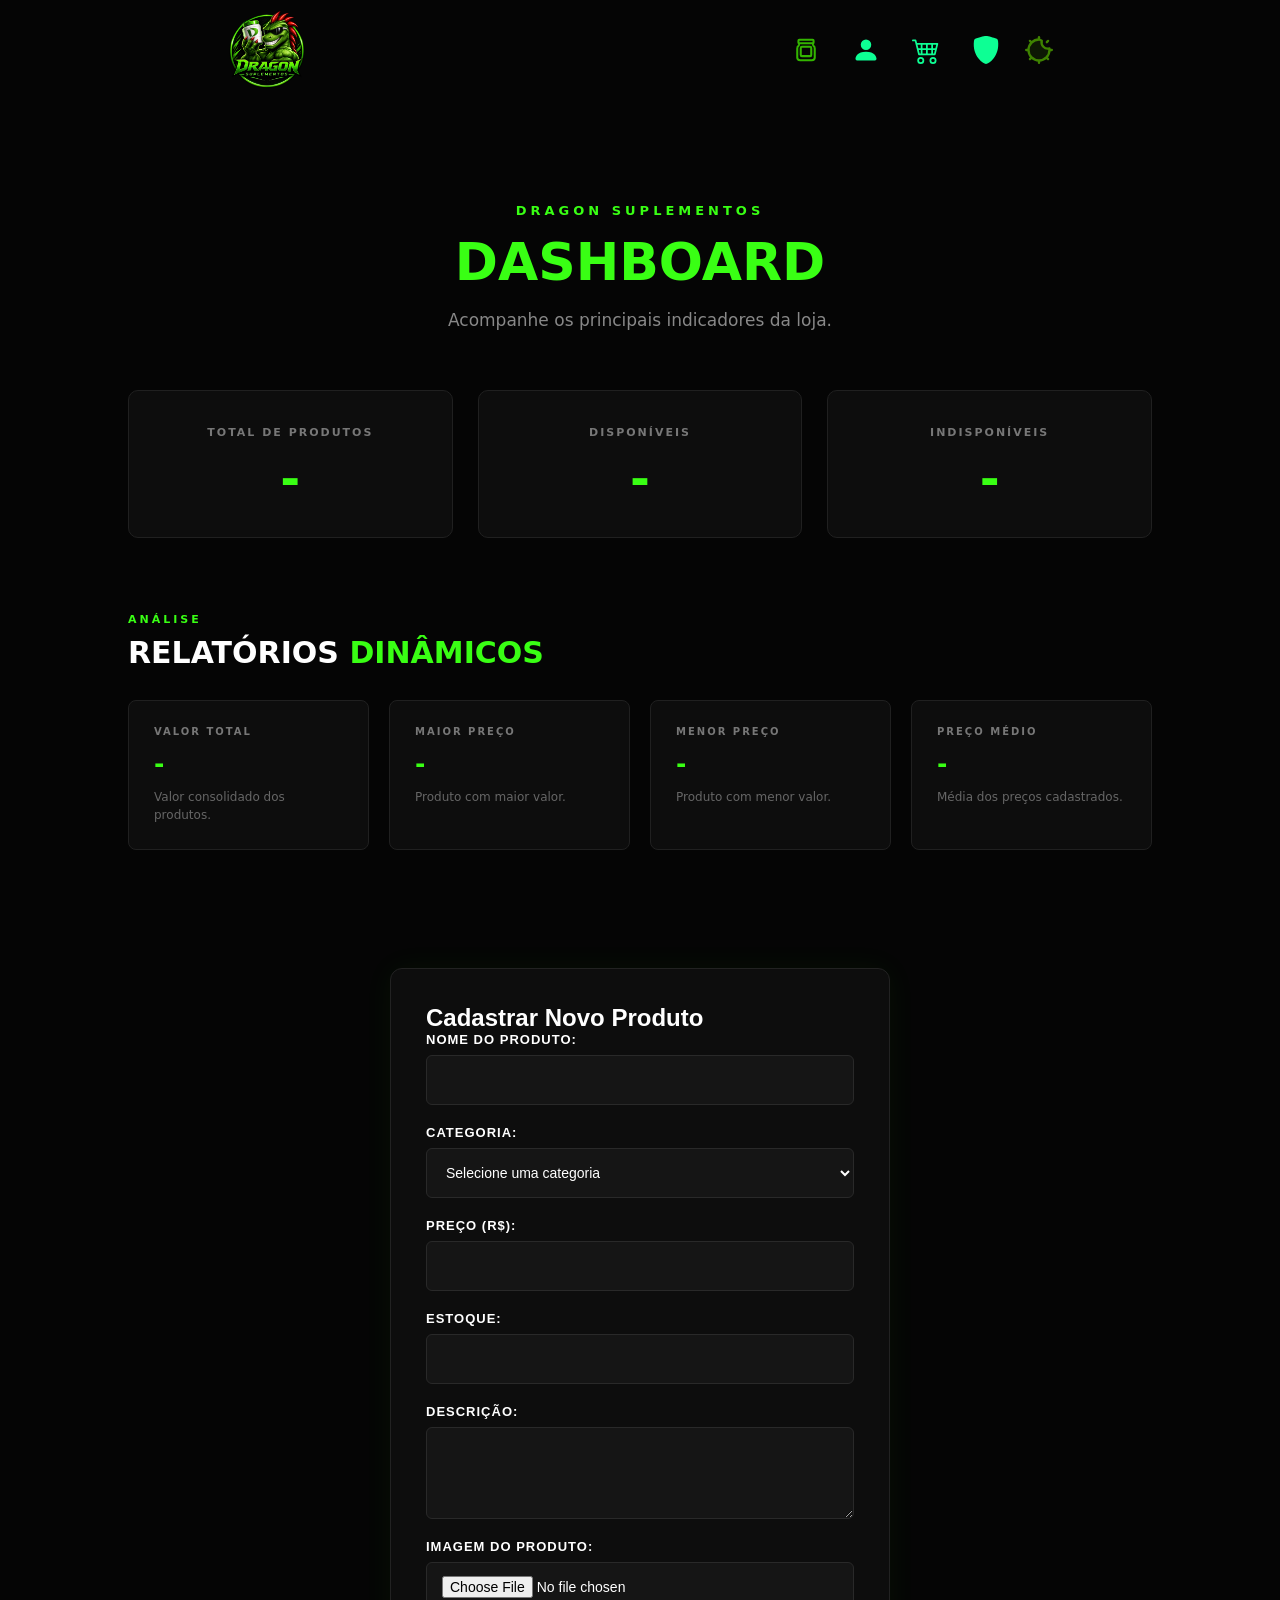
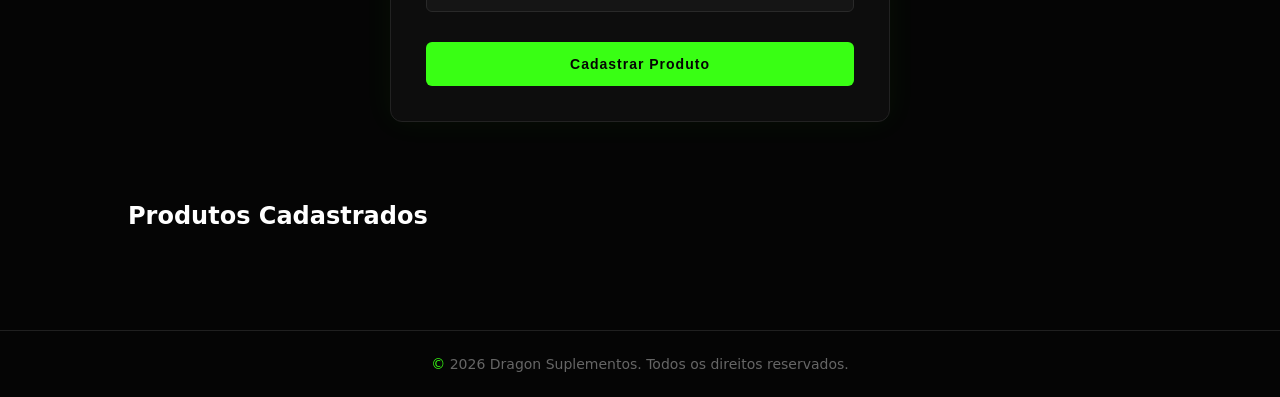
==== pages/admin.html @ 13efae07 "Update admin.html" ====
<!DOCTYPE html>
<html lang="pt-BR">

<head>
    <meta charset="UTF-8">
    <meta name="viewport" content="width=device-width, initial-scale=1.0">

    <title>Admin</title>

    <link rel="stylesheet" href="../css/style.css">
    <link rel="icon" type="image/png" href="../imgs/logo2.png">
</head>

<body>

    <!-- NAVBAR -->
    <header>
        <nav>

            <a class="logo" href="../index.html">
                <img src="../imgs/logo2.png" alt="Dragon Suplementos">
            </a>

            <div class="mobile-menu">
                <div class="line1"></div>
                <div class="line2"></div>
                <div class="line3"></div>
            </div>

            <ul class="nav-list">

                <li>
                    <a href="produtos.html" title="Produtos">
                        <img src="../imgs/product.svg" alt="Produtos">
                    </a>
                </li>

                <li>
                    <a href="login-cadastro.html" title="Cadastro">
                        <img src="../imgs/person-fill.svg" alt="Cadastro">
                    </a>
                </li>

                <li>
                    <a href="carrinho.html" title="Carrinho">
                        <img src="../imgs/cart4.svg" alt="Carrinho">
                    </a>
                </li>

                <li>
                    <a href="../pages/admin.html" title="Admin">
                        <img src="../imgs/shield-fill.svg" alt="Admin">
                    </a>
                </li>

                <!-- BOTÃO TEMA -->
                <button class="theme-button" id="themeButton" title="Alterar tema">
                    <img src="../imgs/mudar tema.svg" alt="Alterar tema">
                </button>
            </ul>

            </ul>

        </nav>
    </header>


    <!-- DASHBOARD -->
    <main class="dashboard-page">

        <div class="dashboard-header">

            <span>DRAGON SUPLEMENTOS</span>

            <h1>
                <strong>DASHBOARD</strong>
            </h1>

            <p>
                Acompanhe os principais indicadores da loja.
            </p>

        </div>


        <!-- CARDS -->
        <section class="dashboard-cards">

            <div class="dashboard-card">

                <span class="dashboard-card-title">
                    TOTAL DE PRODUTOS
                </span>

                <strong id="totalProdutos">
                    -
                </strong>

            </div>


            <div class="dashboard-card">

                <span class="dashboard-card-title">
                    DISPONÍVEIS
                </span>

                <strong id="produtosDisponiveis">
                    -
                </strong>

            </div>


            <div class="dashboard-card">

                <span class="dashboard-card-title">
                    INDISPONÍVEIS
                </span>

                <strong id="produtosIndisponiveis">
                    -
                </strong>

            </div>

        </section>


        <!-- RELATÓRIOS -->
        <section class="reports">

            <div class="reports-header">

                <span>ANÁLISE</span>

                <h2>
                    RELATÓRIOS <strong>DINÂMICOS</strong>
                </h2>

            </div>


            <div class="reports-grid">

                <div class="report-card">

                    <span>
                        VALOR TOTAL
                    </span>

                    <strong id="valorTotal">
                        -
                    </strong>

                    <p>
                        Valor consolidado dos produtos.
                    </p>

                </div>


                <div class="report-card">

                    <span>
                        MAIOR PREÇO
                    </span>

                    <strong id="maiorPreco">
                        -
                    </strong>

                    <p>
                        Produto com maior valor.
                    </p>

                </div>


                <div class="report-card">

                    <span>
                        MENOR PREÇO
                    </span>

                    <strong id="menorPreco">
                        -
                    </strong>

                    <p>
                        Produto com menor valor.
                    </p>

                </div>


                <div class="report-card">

                    <span>
                        PREÇO MÉDIO
                    </span>

                    <strong id="precoMedio">
                        -
                    </strong>

                    <p>
                        Média dos preços cadastrados.
                    </p>

                </div>

            </div>

        </section>

        <!-- CADASTRO DE PRODUTOS -->

        <br>
        <br>

        <div class="cadastrop">

            <h2>Cadastrar Novo Produto</h2>

            <form id="produtoForm">

                <!-- NOME -->
                <div class="form-group">
                    <label for="nome">Nome do Produto:</label>
                    <input type="text" id="nome" required>
                </div>

                <!-- CATEGORIA -->
                <div class="form-group">
                    <label for="categoria">Categoria:</label>

                    <select id="categoria" required>
                        <option value="">Selecione uma categoria</option>
                        <option value="suplementos">Suplementos</option>
                        <option value="roupas">Roupas</option>
                        <option value="acessorios">Acessórios</option>
                        <option value="equipamentos">Equipamentos</option>
                    </select>
                </div>

                <!-- PREÇO -->
                <div class="form-group">
                    <label for="preco">Preço (R$):</label>

                    <input type="number" id="preco" step="0.01" min="0.01" required>
                </div>

                <!-- ESTOQUE -->
                <div class="form-group">
                    <label for="estoque">Estoque:</label>

                    <input type="number" id="estoque" min="0" step="1" required>
                </div>

                <!-- DESCRIÇÃO -->
                <div class="form-group">
                    <label for="descricao">Descrição:</label>

                    <textarea id="descricao" rows="4" required></textarea>
                </div>

                <!-- IMAGEM -->
                <div class="form-group">
                    <label for="imagem">Imagem do Produto:</label>

                    <input type="file" id="imagem" accept="image/*" required>
                </div>

                <button type="submit">
                    Cadastrar Produto
                </button>

            </form>

        </div>


        <!-- =====================================
     LISTA DOS PRODUTOS
===================================== -->

        <div class="lista-produtos">

            <h2>Produtos Cadastrados</h2>

            <div id="produtosContainer" class="produtos-container">
                <!-- Os produtos aparecerão aqui automaticamente -->
            </div>

        </div>


        <!-- JAVASCRIPT -->
        <script src="js/cadastro-produto.js"></script>
    </main>

    <script>
        document.getElementById('produtoForm').addEventListener('submit', async (e) => {
            e.preventDefault();

            const formData = new FormData();

            formData.append('nome', document.getElementById('nome').value);
            formData.append('preco', document.getElementById('preco').value);
            formData.append('descricao', document.getElementById('descricao').value);

            const imagem = document.getElementById('imagem').files[0];

            if (imagem) {
                formData.append('imagem', imagem);
            }

            try {
                const response = await fetch('http://127.0.0.1:8000/produtos', {
                    method: 'POST',
                    body: formData
                });

                const resultado = await response.json();

                if (response.ok) {
                    alert(`${resultado.message} Novo arquivo: ${resultado.slug}.json gerado.`);
                    document.getElementById('produtoForm').reset();
                } else {
                    alert('Erro no servidor: ' + (resultado.detail || 'Erro desconhecido.'));
                }

            } catch (error) {
                console.error('Erro na requisição:', error);
                alert('Não foi possível conectar ao servidor Python.');
            }
        });


        const themeButton = document.getElementById("themeButton");

        if (themeButton) {
            themeButton.addEventListener("click", () => {
                document.body.classList.toggle("light-theme");
            });
        }


    </script>


    <footer>
        <div class="footer">

            <p>
                © 2026 Dragon Suplementos. Todos os direitos reservados.
            </p>

        </div>

    </footer>


    <script src="../js/cadastro-produtos.js"></script>

</body>

</html>
---- css/style.css ----
/* =========================
   CONFIGURAÇÕES GERAIS
========================= */

* {
  margin: 0;
  padding: 0;
  box-sizing: border-box;
}

html {
  scroll-behavior: smooth;
}

body {
  background: #050505;
  color: #fff;
  font-family: system-ui, -apple-system, Helvetica, Arial, sans-serif;
}

a {
  color: #39FF14;
  text-decoration: none;
  transition: 0.3s;
}

a:hover {
  opacity: 0.7;
}


/* =========================
   NAVBAR
========================= */

nav {
  display: flex;
  justify-content: space-around;
  align-items: center;

  background: #050505;

  height: 100px;
}


/* =========================
   LOGO DA NAVBAR
========================= */

.logo {
  display: flex;
  align-items: center;
  gap: 10px;

  color: #39FF14;

  font-size: 24px;
  font-weight: bold;

  text-transform: uppercase;
  letter-spacing: 3px;
}

.logo img {
  width: 80px;
  height: 80px;

  object-fit: contain;

  display: block;
}


/* =========================
   LINKS DO MENU
========================= */

.nav-list {
  list-style: none;

  display: flex;
}

.nav-list li {
  letter-spacing: 3px;

  margin-left: 32px;
}


/* =========================
   MENU MOBILE
========================= */

.mobile-menu {
  display: none;

  cursor: pointer;
}

.mobile-menu div {
  width: 32px;
  height: 2px;

  background: #39FF14;

  margin: 8px;

  transition: 0.3s;
}


/* =========================
   HERO
========================= */

.hero {
  min-height: calc(100vh - 100px);

  display: flex;

  align-items: center;
  justify-content: space-between;

  padding: 70px 10%;

  background:
    radial-gradient(circle at 75% 50%,
      rgba(57, 255, 20, 0.12),
      transparent 35%),
    #050505;
}


/* =========================
   TEXTO HERO
========================= */

.hero-content {
  max-width: 650px;
}

.hero-subtitle {
  color: #39FF14;

  font-size: 14px;
  font-weight: bold;

  letter-spacing: 4px;
}

.hero h1 {
  color: #fff;

  font-size: clamp(50px, 7vw, 90px);

  line-height: 0.95;

  margin: 20px 0;
}

.hero h1 span {
  display: block;

  color: #39FF14;
}

.hero p {
  max-width: 580px;

  color: #aaa;

  font-size: 18px;

  line-height: 1.7;

  margin-bottom: 35px;
}


/* =========================
   BOTÕES
========================= */

.hero-buttons {
  display: flex;

  gap: 15px;
}

.btn-main {
  display: inline-block;

  padding: 15px 30px;

  background: #39FF14;
  color: #050505;

  font-weight: 800;

  letter-spacing: 1px;

  border-radius: 5px;

  transition: 0.3s;
}

.btn-main:hover {
  opacity: 1;

  transform: translateY(-3px);

  box-shadow:
    0 0 25px rgba(57, 255, 20, 0.35);
}

.btn-outline {
  display: inline-block;

  padding: 15px 30px;

  border: 1px solid #39FF14;

  color: #39FF14;

  font-weight: 800;

  letter-spacing: 1px;

  border-radius: 5px;

  transition: 0.3s;
}

.btn-outline:hover {
  opacity: 1;

  background: #39FF14;

  color: #050505;
}


/* =========================
   LOGO GRANDE
========================= */

.hero-logo {
  width: 40%;

  display: flex;

  justify-content: center;
  align-items: center;
}

.dragon-glow {
  width: 400px;
  height: 400px;

  display: flex;

  align-items: center;
  justify-content: center;

  border-radius: 50%;

  background:
    radial-gradient(circle,
      rgba(57, 255, 20, 0.15),
      transparent 65%);

  box-shadow:
    0 0 100px rgba(57, 255, 20, 0.12);
}

.dragon-glow img {
  width: 320px;
  height: 320px;

  object-fit: contain;

  filter:
    drop-shadow(0 0 25px rgba(57, 255, 20, 0.5));

  animation: dragonFloat 4s ease-in-out infinite;
}


/* =========================
   ANIMAÇÃO
========================= */

@keyframes dragonFloat {

  0%,
  100% {
    transform: translateY(0);
  }

  50% {
    transform: translateY(-15px);
  }

}


/* =========================
   BENEFÍCIOS
========================= */

.benefits {
  padding: 110px 10%;

  background: #090909;
}

.section-header {
  text-align: center;

  max-width: 700px;

  margin: 0 auto 60px;
}

.section-header span {
  color: #39FF14;

  font-size: 13px;

  font-weight: bold;

  letter-spacing: 3px;
}

.section-header h2 {
  color: #fff;

  font-size: 42px;

  margin: 15px 0;
}

.section-header h2 strong {
  color: #39FF14;
}

.section-header p {
  color: #888;

  line-height: 1.7;
}


/* =========================
   CARDS
========================= */

.benefits-grid {
  display: grid;

  grid-template-columns: repeat(4, 1fr);

  gap: 20px;
}

.benefit-card {
  padding: 35px 25px;

  background: #0f0f0f;

  border: 1px solid #202020;

  border-radius: 8px;

  transition: 0.3s;
}

.benefit-card:hover {
  transform: translateY(-8px);

  border-color: #39FF14;

  box-shadow:
    0 10px 35px rgba(57, 255, 20, 0.08);
}

.benefit-icon {
  font-size: 35px;

  margin-bottom: 20px;
}

.benefit-card h3 {
  color: #fff;

  font-size: 20px;

  margin-bottom: 12px;
}

.benefit-card p {
  color: #888;

  line-height: 1.6;
}


/* =========================
   SOBRE NÓS
========================= */

.about {
  display: flex;

  align-items: center;

  gap: 80px;

  padding: 120px 10%;

  background: #050505;
}


/* =========================
   IMAGEM SOBRE
========================= */

.about-image {
  width: 45%;

  min-height: 450px;

  display: flex;

  align-items: center;
  justify-content: center;

  border: 1px solid #202020;

  border-radius: 10px;

  background:
    radial-gradient(circle,
      rgba(57, 255, 20, 0.1),
      transparent 65%);
}

.about-image img {
  width: 280px;

  filter:
    drop-shadow(0 0 30px rgba(57, 255, 20, 0.35));
}


/* =========================
   TEXTO SOBRE
========================= */

.about-content {
  flex: 1;
}

.about-content>span {
  color: #39FF14;

  font-size: 13px;

  font-weight: bold;

  letter-spacing: 3px;
}

.about-content h2 {
  color: #fff;

  font-size: 42px;

  line-height: 1.2;

  margin: 15px 0 25px;
}

.about-content h2 strong {
  color: #39FF14;
}

.about-content p {
  color: #999;

  line-height: 1.8;

  margin-bottom: 15px;
}

.about-button {
  display: inline-block;

  margin-top: 15px;

  padding: 14px 25px;

  background: #39FF14;

  color: #050505;

  font-weight: bold;

  border-radius: 5px;
}

.about-button:hover {
  opacity: 1;

  transform: translateY(-3px);
}


/* =========================
   CTA FINAL
========================= */

.cta {
  padding: 120px 10%;

  text-align: center;

  background:
    radial-gradient(circle at center,
      rgba(57, 255, 20, 0.1),
      transparent 60%),
    #090909;
}

.cta-content {
  max-width: 700px;

  margin: auto;
}

.cta span {
  color: #39FF14;

  font-size: 13px;

  font-weight: bold;

  letter-spacing: 4px;
}

.cta h2 {
  color: #fff;

  font-size: 60px;

  line-height: 1.1;

  margin: 20px 0;
}

.cta h2 strong {
  color: #39FF14;
}

.cta p {
  color: #999;

  font-size: 18px;

  margin-bottom: 35px;
}


/* =========================
   RESPONSIVO
========================= */

@media (max-width: 999px) {

  body {
    overflow-x: hidden;
  }


  /* HERO */

  .hero {
    flex-direction: column;

    text-align: center;

    padding: 70px 7%;
  }

  .hero-content {
    max-width: 700px;
  }

  .hero p {
    margin: 0 auto 35px;
  }

  .hero-buttons {
    justify-content: center;

    flex-wrap: wrap;
  }

  .hero-logo {
    width: 100%;

    margin-top: 60px;
  }

  .dragon-glow {
    width: 300px;
    height: 300px;
  }

  .dragon-glow img {
    width: 230px;
    height: 230px;
  }


  /* BENEFÍCIOS */

  .benefits {
    padding: 80px 7%;
  }

  .benefits-grid {
    grid-template-columns: repeat(2, 1fr);
  }


  /* SOBRE */

  .about {
    flex-direction: column;

    padding: 80px 7%;

    gap: 50px;
  }

  .about-image {
    width: 100%;
  }

  .about-content {
    text-align: center;
  }

}


/* =========================
   CELULAR
========================= */

@media (max-width: 600px) {

  /* NAVBAR */

  nav {
    padding: 0 20px;

    justify-content: space-between;
  }

  .logo {
    font-size: 16px;

    letter-spacing: 2px;
  }

  .logo img {
    width: 60px;
    height: 60px;
  }


  /* HERO */

  .hero h1 {
    font-size: 48px;
  }

  .hero p {
    font-size: 16px;
  }

  .hero-buttons {
    flex-direction: column;
  }

  .btn-main,
  .btn-outline {
    width: 100%;
  }


  /* BENEFÍCIOS */

  .benefits-grid {
    grid-template-columns: 1fr;
  }

  .section-header h2 {
    font-size: 32px;
  }


  /* SOBRE */

  .about-content h2 {
    font-size: 32px;
  }

  .about-image {
    min-height: 300px;
  }

  .about-image img {
    width: 200px;
  }


  /* CTA */

  .cta h2 {
    font-size: 42px;
  }

}

/* =========================
   ÍCONES DA NAVBAR
========================= */

.nav-list a {
  display: flex;
  align-items: center;
  justify-content: center;
}

.nav-list img {
  width: 28px;
  height: 28px;

  /* Verde neon #39FF14 */
  filter:
    invert(78%) sepia(100%) saturate(2500%) hue-rotate(70deg) brightness(110%) contrast(110%);

  transition: 0.3s;
}

.nav-list a:hover img {
  transform: scale(1.15);

  filter:
    invert(78%) sepia(100%) saturate(2500%) hue-rotate(70deg) brightness(110%) contrast(110%) drop-shadow(0 0 6px #39FF14);
}

/* =========================
   FOOTER
========================= */

.footer {
  padding: 25px 10%;

  background: #050505;

  border-top: 1px solid #202020;

  text-align: center;
}

.footer p {
  color: #666;

  font-size: 14px;

  margin: 0;
}

.footer p::first-letter {
  color: #39FF14;
}

/* =========================
   BOTÃO DE MUDAR O TEMA
========================= */
.theme-button {
  background: none;
  border: none;
  cursor: pointer;

  display: flex;
  align-items: center;
  justify-content: center;

  margin-left: 25px;
}

.theme-button img {
  width: 28px;
  height: 28px;

  transition: 0.3s;
}

.theme-button:hover img {
  transform: scale(1.15);
}

/* =========================
   TEMA CLARO
========================= */

body.light-theme {
  background: #f5f5f5;
  color: #111;
}

body.light-theme nav {
  background: #ffffff;
}

body.light-theme .hero {
  background:
    radial-gradient(circle at 75% 50%,
      rgba(57, 255, 20, 0.15),
      transparent 35%),
    #f5f5f5;
}

body.light-theme .hero h1,
body.light-theme .section-header h2,
body.light-theme .about-content h2,
body.light-theme .benefit-card h3 {
  color: #111;
}

body.light-theme .hero p,
body.light-theme .benefit-card p,
body.light-theme .about-content p,
body.light-theme .section-header p,
body.light-theme .cta p {
  color: #555;
}

body.light-theme .benefits {
  background: #eeeeee;
}

body.light-theme .benefit-card {
  background: #ffffff;
  border-color: #ddd;
}

body.light-theme .about {
  background: #f5f5f5;
}

body.light-theme .about-image {
  border-color: #ddd;
  background:
    radial-gradient(circle,
      rgba(57, 255, 20, 0.12),
      transparent 65%);
}

body.light-theme .cta {
  background:
    radial-gradient(circle at center,
      rgba(57, 255, 20, 0.12),
      transparent 60%),
    #eeeeee;
}

body.light-theme .footer {
  background: #ffffff;
  border-top-color: #ddd;
}

body.light-theme .footer p {
  color: #666;
}

/* =========================
   PÁGINA DE PRODUTOS
========================= */

.products {
  padding: 100px 10%;
  background: #050505;
  min-height: calc(100vh - 100px);
}


/* =========================
   CABEÇALHO DOS PRODUTOS
========================= */

.products-header {
  max-width: 700px;
  margin: 0 auto 50px;
  text-align: center;
}

.products-header>span {
  color: #39FF14;
  font-size: 13px;
  font-weight: bold;
  letter-spacing: 4px;
}

.products-header h1 {
  color: #fff;
  font-size: 52px;
  line-height: 1.1;
  margin: 15px 0;
}

.products-header h1 strong {
  color: #39FF14;
}

.products-header p {
  color: #888;
  font-size: 17px;
  line-height: 1.7;
}


/* =========================
   FILTROS
========================= */

.products-filters {
  display: flex;
  justify-content: center;
  align-items: center;
  flex-wrap: wrap;
  gap: 12px;

  margin-bottom: 50px;
}

.filter-button {
  padding: 11px 20px;

  background: transparent;
  color: #888;

  border: 1px solid #292929;
  border-radius: 5px;

  font-size: 12px;
  font-weight: bold;
  letter-spacing: 1px;

  cursor: pointer;

  transition: 0.3s;
}

.filter-button:hover,
.filter-button.active {
  background: #39FF14;
  color: #050505;
  border-color: #39FF14;
}


/* =========================
   GRID DE PRODUTOS
========================= */

.products-grid {
  display: grid;

  grid-template-columns: repeat(3, 1fr);

  gap: 25px;

  max-width: 1200px;
  margin: 0 auto;
}


/* =========================
   CARD
========================= */

.product-card {
  overflow: hidden;

  background: #0d0d0d;

  border: 1px solid #202020;
  border-radius: 10px;

  transition: 0.3s;
}

.product-card:hover {
  transform: translateY(-8px);

  border-color: #39FF14;

  box-shadow:
    0 15px 40px rgba(57, 255, 20, 0.10);
}


/* =========================
   IMAGEM DO PRODUTO
========================= */

.product-image {
  position: relative;

  height: 280px;

  display: flex;
  align-items: center;
  justify-content: center;

  background:
    radial-gradient(circle,
      rgba(57, 255, 20, 0.10),
      transparent 65%);

  border-bottom: 1px solid #202020;
}

.product-image img {
  width: 180px;
  height: 180px;

  object-fit: contain;

  transition: 0.3s;

  filter:
    drop-shadow(0 0 18px rgba(57, 255, 20, 0.25));
}

.product-card:hover .product-image img {
  transform: scale(1.08);
}


/* =========================
   ETIQUETA
========================= */

.product-tag {
  position: absolute;

  top: 15px;
  left: 15px;

  padding: 6px 10px;

  background: #39FF14;
  color: #050505;

  font-size: 10px;
  font-weight: 900;

  letter-spacing: 1px;

  border-radius: 3px;
}


/* =========================
   INFORMAÇÕES
========================= */

.product-info {
  padding: 25px;
}

.product-category {
  color: #39FF14;

  font-size: 10px;
  font-weight: bold;

  letter-spacing: 2px;
}

.product-info h2 {
  color: #fff;

  font-size: 21px;

  margin: 10px 0;
}

.product-info p {
  min-height: 50px;

  color: #888;

  font-size: 14px;

  line-height: 1.6;

  margin-bottom: 25px;
}


/* =========================
   PARTE INFERIOR DO CARD
========================= */

.product-bottom {
  display: flex;

  align-items: flex-end;
  justify-content: space-between;

  gap: 15px;
}

.product-price {
  display: flex;
  flex-direction: column;
}

.product-price small {
  color: #666;

  font-size: 9px;
  font-weight: bold;

  letter-spacing: 1px;

  margin-bottom: 3px;
}

.product-price strong {
  color: #39FF14;

  font-size: 24px;
}


/* =========================
   BOTÃO CARRINHO
========================= */

.add-cart {
  width: 45px;
  height: 45px;

  display: flex;
  align-items: center;
  justify-content: center;

  flex-shrink: 0;

  background: #39FF14;
  color: #050505;

  border: none;
  border-radius: 5px;

  font-size: 28px;
  font-weight: 500;

  cursor: pointer;

  transition: 0.3s;
}

.add-cart:hover {
  transform: scale(1.1);

  box-shadow:
    0 0 20px rgba(57, 255, 20, 0.35);
}


/* =========================
   TEMA CLARO
========================= */

body.light-theme .products {
  background: #f5f5f5;
}

body.light-theme .products-header h1 {
  color: #111;
}

body.light-theme .products-header p {
  color: #666;
}

body.light-theme .filter-button {
  color: #555;
  border-color: #ccc;
}

body.light-theme .filter-button:hover,
body.light-theme .filter-button.active {
  color: #050505;
  border-color: #39FF14;
}

body.light-theme .product-card {
  background: #fff;
  border-color: #ddd;
}

body.light-theme .product-card:hover {
  border-color: #39FF14;
}

body.light-theme .product-image {
  border-bottom-color: #ddd;
}

body.light-theme .product-info h2 {
  color: #111;
}

body.light-theme .product-info p {
  color: #666;
}

body.light-theme .product-price small {
  color: #777;
}


/* =========================
   TABLET
========================= */

@media (max-width: 999px) {

  .products {
    padding: 80px 7%;
  }

  .products-grid {
    grid-template-columns: repeat(2, 1fr);
  }

}


/* =========================
   CELULAR
========================= */

@media (max-width: 600px) {

  .products {
    padding: 70px 6%;
  }

  .products-header h1 {
    font-size: 38px;
  }

  .products-header p {
    font-size: 15px;
  }

  .products-filters {
    gap: 8px;
  }

  .filter-button {
    padding: 9px 13px;
    font-size: 10px;
  }

  .products-grid {
    grid-template-columns: 1fr;
  }

  .product-image {
    height: 250px;
  }

  .product-image img {
    width: 160px;
    height: 160px;
  }

}

/* ========================================
   PÁGINA DE CADASTRO
======================================== */

.register-page {
  min-height: calc(100vh - 100px);
  padding: 100px 10%;
  background: #050505;
}


/* CABEÇALHO */

.register-header {
  max-width: 700px;
  margin: 0 auto 50px;
  text-align: center;
}

.register-header>span {
  color: #39FF14;

  font-size: 13px;
  font-weight: bold;

  letter-spacing: 4px;
}

.register-header h1 {
  color: #fff;

  font-size: 52px;
  line-height: 1.1;

  margin: 15px 0;
}

.register-header h1 strong {
  color: #39FF14;
}

.register-header p {
  color: #888;

  font-size: 17px;
  line-height: 1.7;
}


/* CONTAINER */

.register-container {
  max-width: 700px;
  margin: 0 auto;
}


/* CAIXA DO FORMULÁRIO */

.register-form-box {
  padding: 40px;

  background: #0d0d0d;

  border: 1px solid #202020;
  border-radius: 10px;
}


/* TÍTULO DO FORMULÁRIO */

.form-title {
  margin-bottom: 35px;

  padding-bottom: 25px;

  border-bottom: 1px solid #202020;
}

.form-title h2 {
  color: #fff;

  font-size: 20px;
  letter-spacing: 1px;

  margin-bottom: 8px;
}

.form-title p {
  color: #777;

  font-size: 13px;
}


/* GRUPO */

.form-group {
  margin-bottom: 22px;
}


/* LABEL */

.form-group label {
  display: block;

  margin-bottom: 8px;

  color: #fff;

  font-size: 12px;
  font-weight: bold;

  letter-spacing: 1px;
}


/* INPUT E SELECT */

.form-group input,
.form-group select {
  width: 100%;
  height: 50px;

  padding: 0 15px;

  background: #080808;

  border: 1px solid #292929;
  border-radius: 5px;

  color: #fff;

  font-size: 14px;

  outline: none;

  transition: 0.3s;
}

.form-group input::placeholder {
  color: #555;
}

.form-group input:focus,
.form-group select:focus {
  border-color: #39FF14;

  box-shadow:
    0 0 0 2px rgba(57, 255, 20, 0.08);
}


/* SELECT */

.form-group select {
  cursor: pointer;
}

.form-group select option {
  background: #0d0d0d;
  color: #fff;
}


/* ERRO */

.form-error {
  display: block;

  min-height: 16px;

  margin-top: 6px;

  color: #ff4444;

  font-size: 11px;
}


/* INPUT COM ERRO */

.form-group input.input-error,
.form-group select.input-error {
  border-color: #ff4444;
}


/* MENSAGEM GERAL */

.form-message {
  display: none;

  margin-bottom: 20px;
  padding: 13px 15px;

  border-radius: 5px;

  font-size: 12px;
  line-height: 1.5;
}

.form-message.success {
  display: block;

  background: rgba(57, 255, 20, 0.08);

  border: 1px solid rgba(57, 255, 20, 0.25);

  color: #39FF14;
}

.form-message.error {
  display: block;

  background: rgba(255, 68, 68, 0.08);

  border: 1px solid rgba(255, 68, 68, 0.25);

  color: #ff5555;
}


/* BOTÃO */

.register-button {
  width: 100%;
  height: 52px;

  margin-top: 5px;

  border: none;
  border-radius: 5px;

  background: #39FF14;
  color: #050505;

  font-size: 12px;
  font-weight: 900;

  letter-spacing: 1px;

  cursor: pointer;

  transition: 0.3s;
}

.register-button:hover {
  transform: translateY(-2px);

  box-shadow:
    0 8px 25px rgba(57, 255, 20, 0.25);
}


/* ========================================
   TEMA CLARO
======================================== */

body.light-theme .register-page {
  background: #f5f5f5;
}

body.light-theme .register-header h1 {
  color: #111;
}

body.light-theme .register-header p {
  color: #666;
}

body.light-theme .register-form-box {
  background: #fff;
  border-color: #ddd;
}

body.light-theme .form-title {
  border-color: #ddd;
}

body.light-theme .form-title h2 {
  color: #111;
}

body.light-theme .form-title p {
  color: #777;
}

body.light-theme .form-group label {
  color: #111;
}

body.light-theme .form-group input,
body.light-theme .form-group select {
  background: #f7f7f7;
  border-color: #ddd;
  color: #111;
}

body.light-theme .form-group input::placeholder {
  color: #999;
}

body.light-theme .form-group select option {
  background: #fff;
  color: #111;
}


/* ========================================
   RESPONSIVO
======================================== */

@media (max-width: 700px) {

  .register-page {
    padding: 70px 6%;
  }

  .register-header h1 {
    font-size: 38px;
  }

  .register-header p {
    font-size: 15px;
  }

  .register-form-box {
    padding: 25px;
  }

}


@media (max-width: 500px) {

  .register-form-box {
    padding: 20px;
  }

  .form-group input,
  .form-group select {
    height: 48px;
  }

}


/* ========================================
   ADMIN
======================================== */

.dashboard-page {
  min-height: calc(100vh - 100px);
  padding: 100px 10%;
  background: #050505;
}


/* CABEÇALHO */

.dashboard-header {
  max-width: 700px;
  margin: 0 auto 55px;
  text-align: center;
}

.dashboard-header>span {
  color: #39FF14;

  font-size: 13px;
  font-weight: bold;

  letter-spacing: 4px;
}

.dashboard-header h1 {
  color: #fff;

  font-size: 52px;
  line-height: 1.1;

  margin: 15px 0;
}

.dashboard-header h1 strong {
  color: #39FF14;
}

.dashboard-header p {
  color: #888;

  font-size: 17px;
  line-height: 1.7;
}


/* ========================================
   CARDS
======================================== */

.dashboard-cards {
  max-width: 1200px;
  margin: 0 auto 70px;

  display: grid;
  grid-template-columns: repeat(3, 1fr);

  gap: 25px;
}


.dashboard-card {
  padding: 35px 30px;

  background: #0d0d0d;

  border: 1px solid #202020;
  border-radius: 10px;

  text-align: center;

  transition: 0.3s;
}


.dashboard-card:hover {
  transform: translateY(-5px);

  border-color: #39FF14;

  box-shadow:
    0 10px 30px rgba(57, 255, 20, 0.08);
}


.dashboard-card-title {
  display: block;

  margin-bottom: 15px;

  color: #777;

  font-size: 11px;
  font-weight: bold;

  letter-spacing: 2px;
}


.dashboard-card strong {
  display: block;

  color: #39FF14;

  font-size: 48px;
  line-height: 1;
}


/* ========================================
   RELATÓRIOS
======================================== */

.reports {
  max-width: 1200px;
  margin: 0 auto;
}


.reports-header {
  margin-bottom: 30px;
}


.reports-header>span {
  color: #39FF14;

  font-size: 11px;
  font-weight: bold;

  letter-spacing: 3px;
}


.reports-header h2 {
  color: #fff;

  font-size: 30px;

  margin-top: 8px;
}


.reports-header h2 strong {
  color: #39FF14;
}


/* GRID */

.reports-grid {
  display: grid;

  grid-template-columns: repeat(4, 1fr);

  gap: 20px;
}


/* CARD */

.report-card {
  padding: 25px;

  background: #0d0d0d;

  border: 1px solid #202020;
  border-radius: 8px;

  transition: 0.3s;
}


.report-card:hover {
  border-color: #39FF14;
}


.report-card>span {
  display: block;

  color: #777;

  font-size: 10px;
  font-weight: bold;

  letter-spacing: 2px;

  margin-bottom: 12px;
}


.report-card strong {
  display: block;

  color: #39FF14;

  font-size: 25px;

  margin-bottom: 10px;
}


.report-card p {
  color: #666;

  font-size: 12px;

  line-height: 1.5;
}


/* ========================================
   TEMA CLARO
======================================== */

body.light-theme .dashboard-page {
  background: #f5f5f5;
}


body.light-theme .dashboard-header h1 {
  color: #111;
}


body.light-theme .dashboard-header p {
  color: #666;
}


body.light-theme .dashboard-card,
body.light-theme .report-card {
  background: #fff;
  border-color: #ddd;
}


body.light-theme .dashboard-card-title,
body.light-theme .report-card>span {
  color: #777;
}


body.light-theme .reports-header h2 {
  color: #111;
}


body.light-theme .report-card p {
  color: #777;
}


/* ========================================
   RESPONSIVO
======================================== */

@media (max-width: 999px) {

  .dashboard-page {
    padding: 80px 7%;
  }

  .dashboard-cards {
    grid-template-columns: repeat(3, 1fr);
  }

  .reports-grid {
    grid-template-columns: repeat(2, 1fr);
  }

}


@media (max-width: 700px) {

  .dashboard-page {
    padding: 70px 6%;
  }

  .dashboard-header h1 {
    font-size: 38px;
  }

  .dashboard-header p {
    font-size: 15px;
  }

  .dashboard-cards {
    grid-template-columns: 1fr;
  }

  .reports-grid {
    grid-template-columns: 1fr;
  }

}

/* ========================================
   CADASTRO DE PRODUTOS
======================================== */


.cadastrop {
    font-family: Arial, sans-serif;
    max-width: 500px;
    margin: 80px auto;
    padding: 35px;
    background: #0d0d0d;
    border: 1px solid #222;
    border-radius: 12px;
    box-shadow: 0 0 30px rgba(57, 255, 20, 0.05);
}

/* Título */
.cadastrop h1 {
    color: #fff;
    text-align: center;
    font-size: 28px;
    margin-bottom: 30px;
    text-transform: uppercase;
}

.cadastrop h1 strong {
    color: #39FF14;
}

/* Grupos dos campos */
.cadastrop .form-group {
    margin-bottom: 20px;
    display: flex;
    flex-direction: column;
}

/* Labels */
.cadastrop label {
    margin-bottom: 8px;
    color: #fff;
    font-size: 13px;
    font-weight: bold;
    text-transform: uppercase;
    letter-spacing: 1px;
}

/* Inputs e textarea */
.cadastrop input,
.cadastrop textarea,
.cadastrop select {
    width: 100%;
    box-sizing: border-box;
    padding: 13px 15px;
    background: #151515;
    color: #fff;
    border: 1px solid #292929;
    border-radius: 6px;
    outline: none;
    font-size: 14px;
    transition: 0.3s;
}

/* Placeholder */
.cadastrop input::placeholder,
.cadastrop textarea::placeholder {
    color: #666;
}

/* Quando clicar no campo */
.cadastrop input:focus,
.cadastrop textarea:focus,
.cadastrop select:focus {
    border-color: #39FF14;
    box-shadow: 0 0 0 2px rgba(57, 255, 20, 0.08);
}

/* Select */
.cadastrop select {
    cursor: pointer;
}

.cadastrop select option {
    background: #111;
    color: #fff;
}

/* Botão */
.cadastrop button {
    width: 100%;
    padding: 14px;
    margin-top: 10px;
    background: #39FF14;
    color: #050505;
    border: none;
    border-radius: 6px;
    cursor: pointer;
    font-size: 14px;
    font-weight: bold;
    letter-spacing: 1px;
    transition: 0.3s;
}

/* Hover do botão */
.cadastrop button:hover {
    background: #2de610;
    transform: translateY(-2px);
    box-shadow: 0 8px 25px rgba(57, 255, 20, 0.20);
}

/* Botão pressionado */
.cadastrop button:active {
    transform: translateY(0);
}

/* Mensagem */
.cadastrop .form-message {
    display: none;
    width: 100%;
    box-sizing: border-box;
    padding: 13px;
    margin: 15px 0;
    border-radius: 6px;
    text-align: center;
    font-size: 13px;
}

.cadastrop .form-message.error {
    display: block;
    color: #ff5555;
    background: rgba(255, 50, 50, 0.08);
    border: 1px solid #ff4444;
}

.cadastrop .form-message.success {
    display: block;
    color: #39FF14;
    background: rgba(57, 255, 20, 0.08);
    border: 1px solid #39FF14;
}

/* ============================= */
/* RESPONSIVO */
/* ============================= */

@media (max-width: 600px) {

    .cadastrop {
        width: 90%;
        margin: 50px auto;
        padding: 25px;
    }

    .cadastrop h1 {
        font-size: 24px;
    }
}
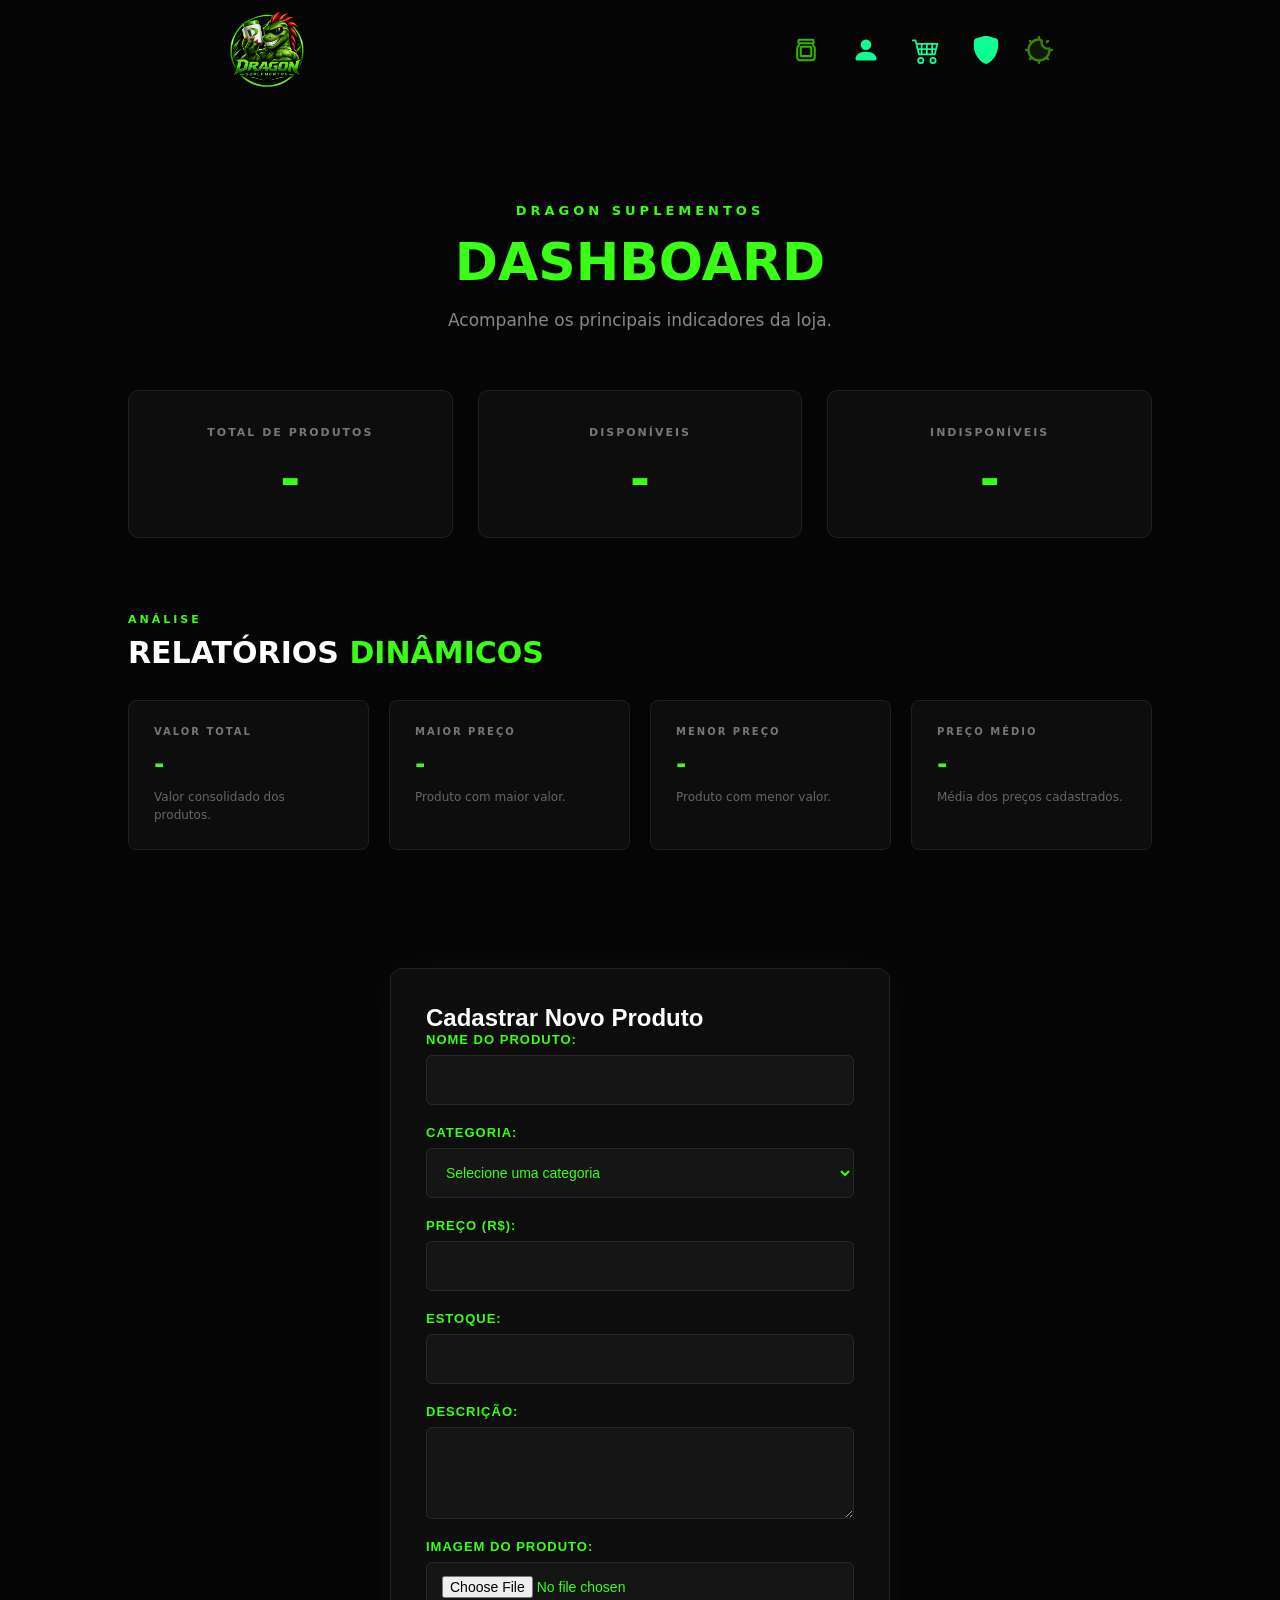
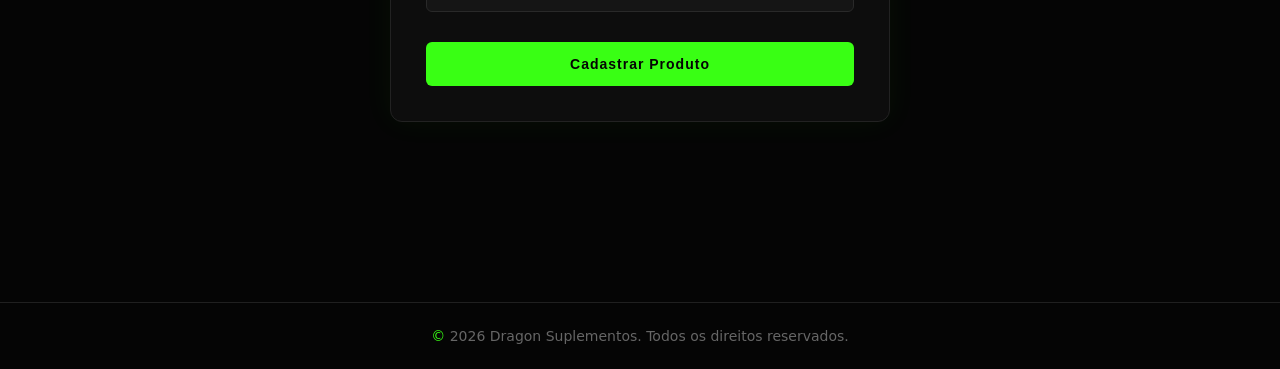
==== commit 6671c253: "Criação da Pagina de Carrinho e Correção de Bugs na Pagina de Admin/Index" ====
--- a/pages/admin.html
+++ b/pages/admin.html
@@ -280,22 +280,6 @@
 
         </div>
 
-
-        <!-- =====================================
-     LISTA DOS PRODUTOS
-===================================== -->
-
-        <div class="lista-produtos">
-
-            <h2>Produtos Cadastrados</h2>
-
-            <div id="produtosContainer" class="produtos-container">
-                <!-- Os produtos aparecerão aqui automaticamente -->
-            </div>
-
-        </div>
-
-
         <!-- JAVASCRIPT -->
         <script src="js/cadastro-produto.js"></script>
     </main>
--- a/css/style.css
+++ b/css/style.css
@@ -935,46 +935,6 @@
   color: #888;
   font-size: 17px;
   line-height: 1.7;
-}
-
-
-/* =========================
-   FILTROS
-========================= */
-
-.products-filters {
-  display: flex;
-  justify-content: center;
-  align-items: center;
-  flex-wrap: wrap;
-  gap: 12px;
-
-  margin-bottom: 50px;
-}
-
-.filter-button {
-  padding: 11px 20px;
-
-  background: transparent;
-  color: #888;
-
-  border: 1px solid #292929;
-  border-radius: 5px;
-
-  font-size: 12px;
-  font-weight: bold;
-  letter-spacing: 1px;
-
-  cursor: pointer;
-
-  transition: 0.3s;
-}
-
-.filter-button:hover,
-.filter-button.active {
-  background: #39FF14;
-  color: #050505;
-  border-color: #39FF14;
 }
 
 
@@ -1972,7 +1932,7 @@
 
 /* Título */
 .cadastrop h1 {
-    color: #fff;
+    color: #39FF14;
     text-align: center;
     font-size: 28px;
     margin-bottom: 30px;
@@ -1993,7 +1953,7 @@
 /* Labels */
 .cadastrop label {
     margin-bottom: 8px;
-    color: #fff;
+    color: #39FF14;
     font-size: 13px;
     font-weight: bold;
     text-transform: uppercase;
@@ -2008,7 +1968,7 @@
     box-sizing: border-box;
     padding: 13px 15px;
     background: #151515;
-    color: #fff;
+    color: #39FF14;
     border: 1px solid #292929;
     border-radius: 6px;
     outline: none;
@@ -2111,5 +2071,457 @@
     }
 }
 
-
-
+/* Tema claro - Cadastro de Produtos */
+
+body.light-theme .cadastrop {
+    background: #fff;
+    border-color: #ddd;
+}
+
+body.light-theme .cadastrop h1 {
+    color: #111;
+}
+
+body.light-theme .cadastrop label {
+    color: #222;
+}
+
+body.light-theme .cadastrop input,
+body.light-theme .cadastrop textarea,
+body.light-theme .cadastrop select {
+    background: #f5f5f5;
+    color: #111;
+    border-color: #ccc;
+}
+
+body.light-theme .cadastrop input::placeholder,
+body.light-theme .cadastrop textarea::placeholder {
+    color: #888;
+}
+
+/* ========================= */
+/* CARRINHO */
+/* ========================= */
+
+.cart-page {
+    min-height: calc(100vh - 100px);
+    padding: 80px 8%;
+    background: #050505;
+}
+
+
+/* CABEÇALHO */
+
+.cart-header {
+    max-width: 700px;
+    margin: 0 auto 50px;
+    text-align: center;
+}
+
+.cart-header span {
+    color: #39FF14;
+    font-size: 12px;
+    font-weight: bold;
+    letter-spacing: 3px;
+}
+
+.cart-header h1 {
+    margin: 15px 0;
+    color: #fff;
+    font-size: 48px;
+}
+
+.cart-header h1 strong {
+    color: #39FF14;
+}
+
+.cart-header p {
+    color: #888;
+    font-size: 16px;
+}
+
+
+/* CONTAINER */
+
+.cart-container {
+    max-width: 1200px;
+    margin: 0 auto;
+
+    display: grid;
+    grid-template-columns: 1fr 350px;
+    gap: 30px;
+}
+
+
+/* PRODUTOS */
+
+.cart-products {
+    display: flex;
+    flex-direction: column;
+    gap: 20px;
+}
+
+
+/* ITEM DO CARRINHO */
+
+.cart-item {
+    display: flex;
+    align-items: center;
+    gap: 20px;
+
+    padding: 20px;
+
+    background: #0d0d0d;
+    border: 1px solid #222;
+    border-radius: 8px;
+}
+
+
+/* IMAGEM */
+
+.cart-item-image {
+    width: 110px;
+    height: 110px;
+
+    display: flex;
+    align-items: center;
+    justify-content: center;
+
+    background: #151515;
+    border-radius: 6px;
+    flex-shrink: 0;
+}
+
+.cart-item-image img {
+    width: 70px;
+    height: 70px;
+    object-fit: contain;
+}
+
+
+/* INFORMAÇÕES */
+
+.cart-item-info {
+    flex: 1;
+}
+
+.cart-item-info > span {
+    color: #39FF14;
+    font-size: 10px;
+    font-weight: bold;
+    letter-spacing: 2px;
+}
+
+.cart-item-info h2 {
+    margin: 7px 0;
+    color: #fff;
+    font-size: 20px;
+}
+
+.cart-item-info p {
+    margin-bottom: 10px;
+    color: #777;
+    font-size: 13px;
+    line-height: 1.5;
+}
+
+.cart-item-info > strong {
+    color: #39FF14;
+    font-size: 17px;
+}
+
+
+/* AÇÕES */
+
+.cart-item-actions {
+    display: flex;
+    flex-direction: column;
+    align-items: center;
+    gap: 12px;
+}
+
+
+/* QUANTIDADE */
+
+.cart-quantity {
+    display: flex;
+    align-items: center;
+
+    border: 1px solid #333;
+    border-radius: 5px;
+    overflow: hidden;
+}
+
+.cart-quantity button {
+    width: 32px;
+    height: 32px;
+
+    border: none;
+    background: #151515;
+    color: #39FF14;
+
+    cursor: pointer;
+    font-size: 18px;
+}
+
+.cart-quantity button:hover {
+    background: #222;
+}
+
+.cart-quantity span {
+    width: 35px;
+
+    text-align: center;
+
+    color: #fff;
+    font-size: 14px;
+}
+
+
+/* REMOVER */
+
+.remove-item {
+    border: none;
+    background: none;
+
+    color: #777;
+
+    cursor: pointer;
+    font-size: 12px;
+}
+
+.remove-item:hover {
+    color: #ff4444;
+}
+
+
+/* ========================= */
+/* RESUMO */
+/* ========================= */
+
+.cart-summary {
+    height: fit-content;
+
+    padding: 25px;
+
+    background: #0d0d0d;
+    border: 1px solid #222;
+    border-radius: 8px;
+}
+
+.cart-summary h2 {
+    margin-bottom: 25px;
+
+    color: #fff;
+    font-size: 18px;
+}
+
+
+/* LINHAS */
+
+.summary-line,
+.summary-total {
+    display: flex;
+    align-items: center;
+    justify-content: space-between;
+
+    margin-bottom: 15px;
+}
+
+.summary-line span {
+    color: #888;
+}
+
+.summary-line strong {
+    color: #fff;
+}
+
+.free-shipping {
+    color: #39FF14 !important;
+}
+
+
+/* DIVISOR */
+
+.summary-divider {
+    height: 1px;
+    margin: 20px 0;
+
+    background: #222;
+}
+
+
+/* TOTAL */
+
+.summary-total {
+    margin-bottom: 25px;
+}
+
+.summary-total span {
+    color: #fff;
+    font-weight: bold;
+}
+
+.summary-total strong {
+    color: #39FF14;
+    font-size: 22px;
+}
+
+
+/* BOTÃO FINALIZAR */
+
+.checkout-button {
+    width: 100%;
+    padding: 13px;
+
+    background: #39FF14;
+    color: #000;
+
+    border: none;
+    border-radius: 5px;
+
+    font-weight: bold;
+    cursor: pointer;
+}
+
+.checkout-button:hover {
+    background: #2edb10;
+}
+
+
+/* CONTINUAR COMPRANDO */
+
+.continue-shopping {
+    display: block;
+
+    margin-top: 15px;
+
+    color: #888;
+    text-align: center;
+
+    font-size: 12px;
+    text-decoration: none;
+}
+
+.continue-shopping:hover {
+    color: #39FF14;
+}
+
+
+/* ========================= */
+/* TEMA CLARO */
+/* ========================= */
+
+body.light-theme .cart-page {
+    background: #f5f5f5;
+}
+
+body.light-theme .cart-header h1 {
+    color: #111;
+}
+
+body.light-theme .cart-header p {
+    color: #666;
+}
+
+body.light-theme .cart-item,
+body.light-theme .cart-summary {
+    background: #fff;
+    border-color: #ddd;
+}
+
+body.light-theme .cart-item-image {
+    background: #f1f1f1;
+}
+
+body.light-theme .cart-item-info h2 {
+    color: #111;
+}
+
+body.light-theme .cart-item-info p {
+    color: #666;
+}
+
+body.light-theme .cart-quantity {
+    border-color: #ddd;
+}
+
+body.light-theme .cart-quantity button {
+    background: #f5f5f5;
+}
+
+body.light-theme .cart-quantity span {
+    color: #111;
+}
+
+body.light-theme .cart-summary h2 {
+    color: #111;
+}
+
+body.light-theme .summary-line strong {
+    color: #222;
+}
+
+body.light-theme .summary-divider {
+    background: #ddd;
+}
+
+body.light-theme .summary-total span {
+    color: #111;
+}
+
+
+/* ========================= */
+/* RESPONSIVO */
+/* ========================= */
+
+@media (max-width: 900px) {
+
+    .cart-container {
+        grid-template-columns: 1fr;
+    }
+
+    .cart-summary {
+        width: 100%;
+        box-sizing: border-box;
+    }
+}
+
+
+@media (max-width: 600px) {
+
+    .cart-page {
+        padding: 60px 5%;
+    }
+
+    .cart-header h1 {
+        font-size: 36px;
+    }
+
+    .cart-item {
+        flex-wrap: wrap;
+    }
+
+    .cart-item-image {
+        width: 90px;
+        height: 90px;
+    }
+
+    .cart-item-image img {
+        width: 60px;
+        height: 60px;
+    }
+
+    .cart-item-info {
+        width: calc(100% - 110px);
+    }
+
+    .cart-item-actions {
+        width: 100%;
+        flex-direction: row;
+        justify-content: space-between;
+    }
+}
+
+
+
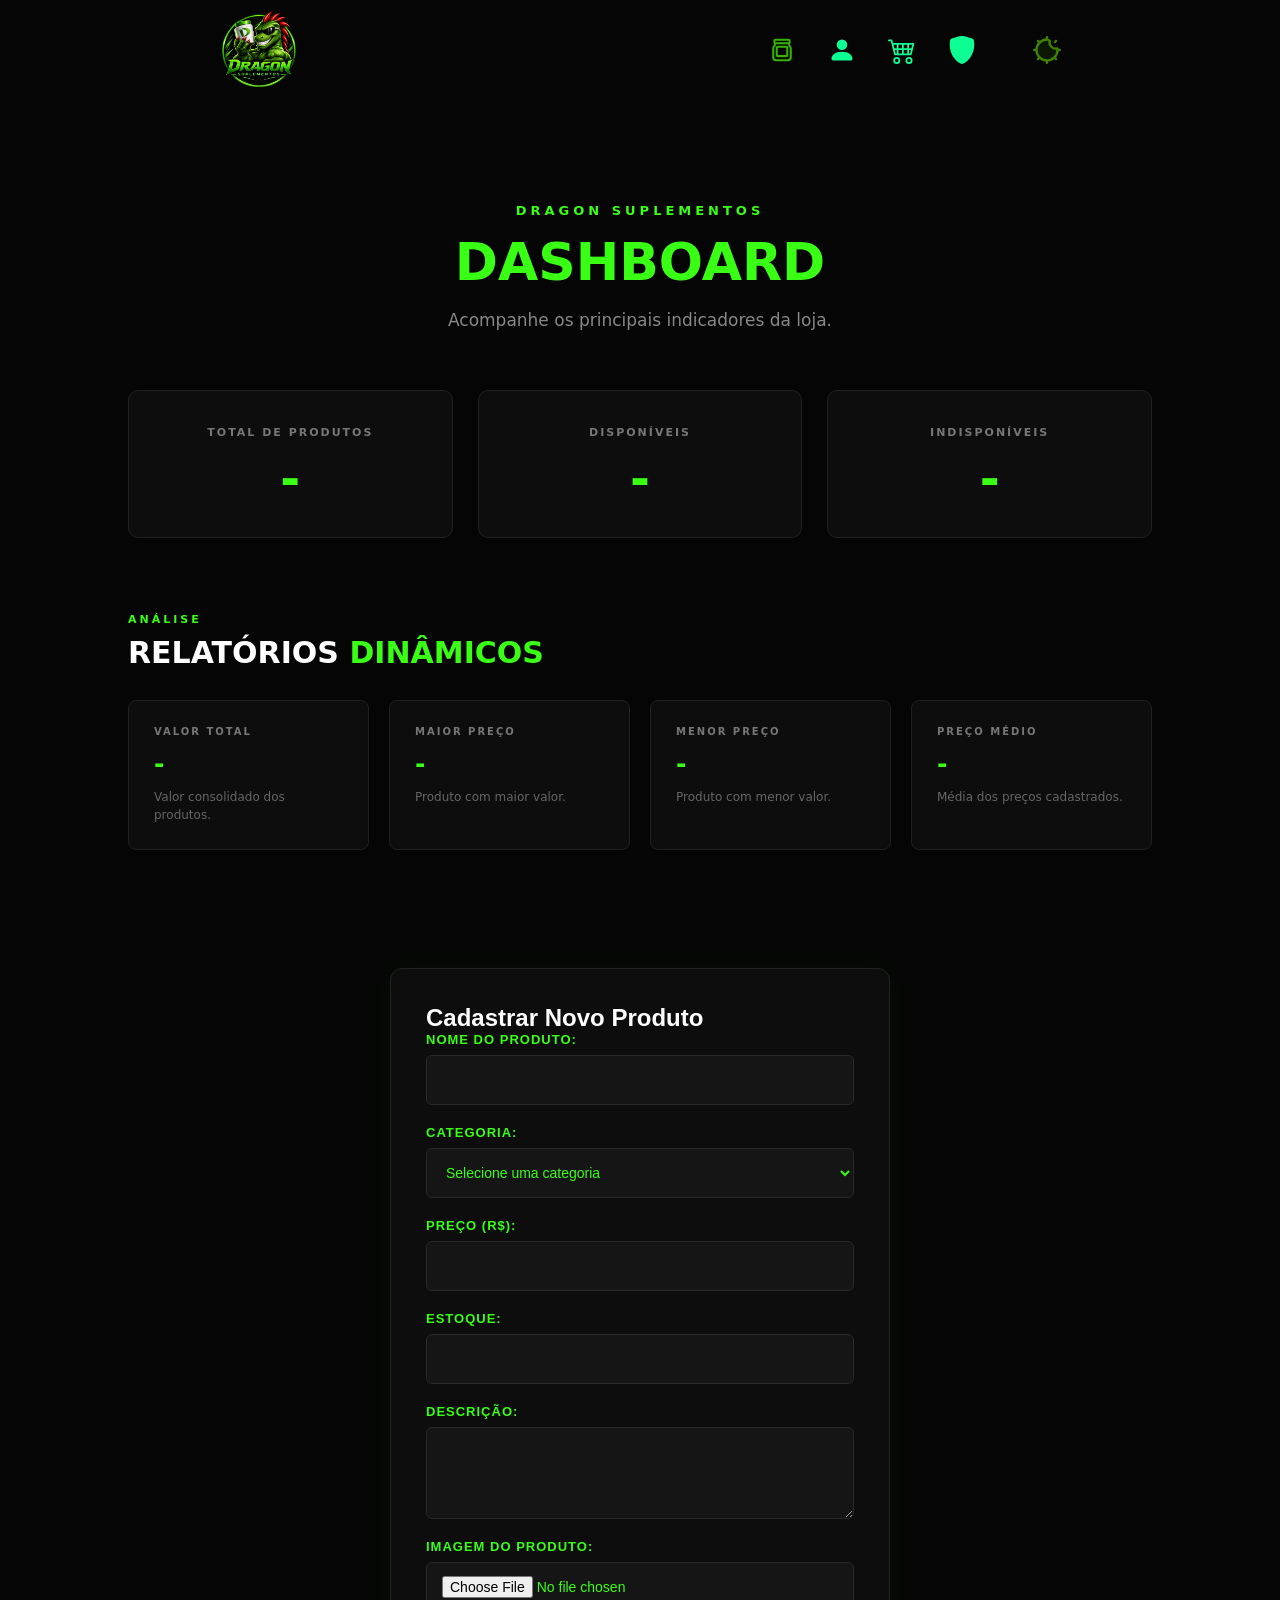
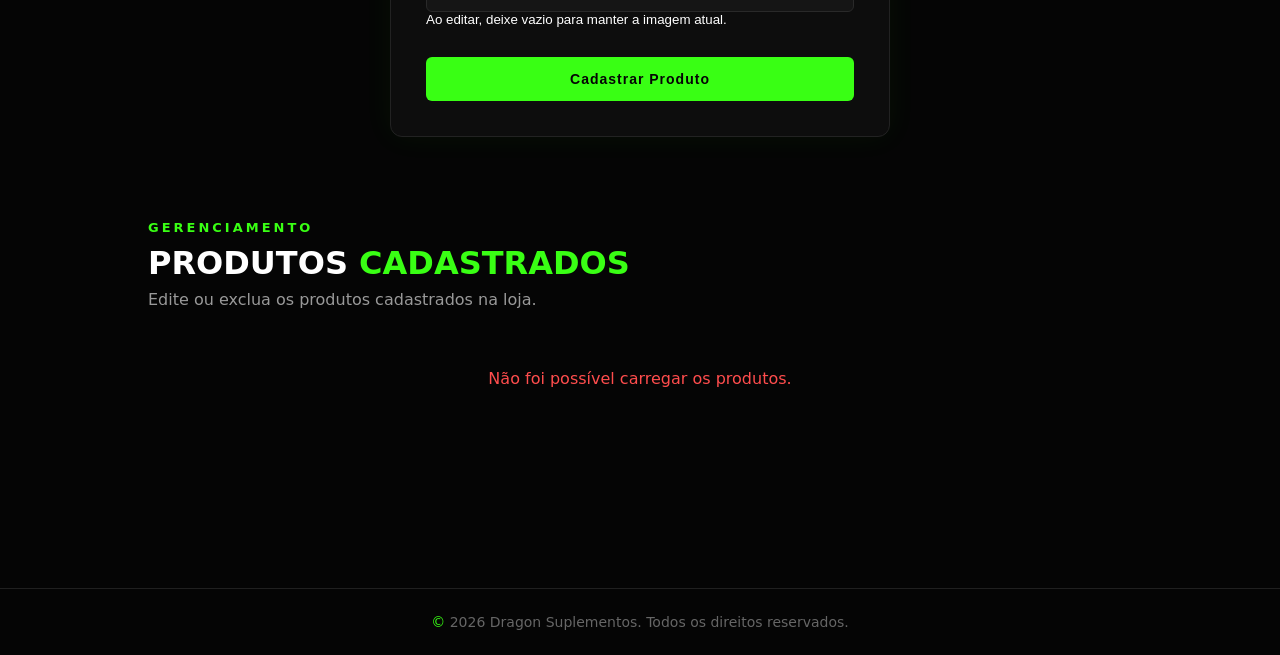
==== commit 4403c11f: "Criação sistema de admin para os produtos e vinculação com a API local." ====
--- a/pages/admin.html
+++ b/pages/admin.html
@@ -2,75 +2,574 @@
 <html lang="pt-BR">
 
 <head>
+
     <meta charset="UTF-8">
-    <meta name="viewport" content="width=device-width, initial-scale=1.0">
+
+    <meta
+        name="viewport"
+        content="width=device-width, initial-scale=1.0"
+    >
 
     <title>Admin</title>
 
-    <link rel="stylesheet" href="../css/style.css">
-    <link rel="icon" type="image/png" href="../imgs/logo2.png">
+    <link
+        rel="stylesheet"
+        href="../css/style.css"
+    >
+
+    <link
+        rel="icon"
+        type="image/png"
+        href="../imgs/logo2.png"
+    >
+
+    <style>
+
+        /* ==========================================
+           PRODUTOS CADASTRADOS
+        ========================================== */
+
+        .admin-products-section {
+
+            max-width: 1200px;
+
+            margin: 70px auto;
+
+            padding: 0 20px;
+
+        }
+
+
+        .admin-products-header {
+
+            margin-bottom: 30px;
+
+        }
+
+
+        .admin-products-header span {
+
+            color: #39FF14;
+
+            font-size: 13px;
+
+            font-weight: bold;
+
+            letter-spacing: 3px;
+
+        }
+
+
+        .admin-products-header h2 {
+
+            margin: 8px 0;
+
+            font-size: 32px;
+
+        }
+
+
+        .admin-products-header h2 strong {
+
+            color: #39FF14;
+
+        }
+
+
+        .admin-products-header p {
+
+            color: #999;
+
+        }
+
+
+        /* ==========================================
+           LISTA
+        ========================================== */
+
+        .admin-products-list {
+
+            display: grid;
+
+            grid-template-columns:
+                repeat(2, 1fr);
+
+            gap: 20px;
+
+        }
+
+
+        /* ==========================================
+           CARD
+        ========================================== */
+
+        .admin-product-card {
+
+            display: grid;
+
+            grid-template-columns:
+                110px 1fr;
+
+            gap: 18px;
+
+            padding: 20px;
+
+            border: 1px solid
+                rgba(57, 255, 20, 0.15);
+
+            border-radius: 14px;
+
+            background:
+                rgba(255, 255, 255, 0.03);
+
+            transition: 0.25s;
+
+        }
+
+
+        .admin-product-card:hover {
+
+            border-color:
+                rgba(57, 255, 20, 0.5);
+
+            transform:
+                translateY(-2px);
+
+        }
+
+
+        /* ==========================================
+           IMAGEM
+        ========================================== */
+
+        .admin-product-image {
+
+            width: 110px;
+
+            height: 110px;
+
+            border-radius: 10px;
+
+            overflow: hidden;
+
+            background: #111;
+
+            display: flex;
+
+            align-items: center;
+
+            justify-content: center;
+
+        }
+
+
+        .admin-product-image img {
+
+            width: 100%;
+
+            height: 100%;
+
+            object-fit: contain;
+
+        }
+
+
+        /* ==========================================
+           INFORMAÇÕES
+        ========================================== */
+
+        .admin-product-info {
+
+            min-width: 0;
+
+        }
+
+
+        .admin-product-category {
+
+            color: #39FF14;
+
+            font-size: 11px;
+
+            font-weight: bold;
+
+            letter-spacing: 1px;
+
+            text-transform: uppercase;
+
+        }
+
+
+        .admin-product-info h3 {
+
+            margin: 6px 0;
+
+            font-size: 19px;
+
+        }
+
+
+        .admin-product-info p {
+
+            color: #999;
+
+            font-size: 13px;
+
+            line-height: 1.5;
+
+            margin: 0 0 12px;
+
+        }
+
+
+        .admin-product-details {
+
+            display: flex;
+
+            justify-content: space-between;
+
+            align-items: center;
+
+            gap: 10px;
+
+        }
+
+
+        .admin-product-details strong {
+
+            color: #39FF14;
+
+            font-size: 17px;
+
+        }
+
+
+        .admin-product-details span {
+
+            color: #666;
+
+            font-size: 11px;
+
+        }
+
+
+        /* ==========================================
+           BOTÕES
+        ========================================== */
+
+        .admin-product-actions {
+
+            grid-column: 1 / -1;
+
+            display: flex;
+
+            gap: 10px;
+
+        }
+
+
+        .admin-product-actions button {
+
+            flex: 1;
+
+            border: none;
+
+            padding: 11px;
+
+            border-radius: 8px;
+
+            cursor: pointer;
+
+            font-weight: bold;
+
+            transition: 0.2s;
+
+        }
+
+
+        .admin-edit-button {
+
+            background: #39FF14;
+
+            color: #000;
+
+        }
+
+
+        .admin-edit-button:hover {
+
+            opacity: 0.85;
+
+        }
+
+
+        .admin-delete-button {
+
+            background: #351010;
+
+            color: #ff4d4d;
+
+            border:
+                1px solid
+                rgba(255, 77, 77, 0.25) !important;
+
+        }
+
+
+        .admin-delete-button:hover {
+
+            background: #ff4d4d;
+
+            color: #fff;
+
+        }
+
+
+        /* ==========================================
+           MENSAGENS
+        ========================================== */
+
+        .admin-loading,
+        .admin-empty,
+        .admin-error {
+
+            grid-column: 1 / -1;
+
+            text-align: center;
+
+            padding: 30px;
+
+            color: #999;
+
+        }
+
+
+        .admin-error {
+
+            color: #ff4d4d;
+
+        }
+
+
+        /* ==========================================
+           CANCELAR EDIÇÃO
+        ========================================== */
+
+        .cancel-edit-button {
+
+            width: 100%;
+
+            margin-top: 10px;
+
+            padding: 12px;
+
+            border-radius: 8px;
+
+            border: 1px solid #555;
+
+            background: transparent;
+
+            color: #aaa;
+
+            cursor: pointer;
+
+            font-weight: bold;
+
+        }
+
+
+        .cancel-edit-button:hover {
+
+            color: #fff;
+
+            border-color: #999;
+
+        }
+
+
+        /* ==========================================
+           RESPONSIVO
+        ========================================== */
+
+        @media (max-width: 800px) {
+
+            .admin-products-list {
+
+                grid-template-columns: 1fr;
+
+            }
+
+        }
+
+
+        @media (max-width: 500px) {
+
+            .admin-product-card {
+
+                grid-template-columns: 1fr;
+
+            }
+
+
+            .admin-product-image {
+
+                width: 100%;
+
+                height: 180px;
+
+            }
+
+        }
+
+    </style>
+
 </head>
 
+
 <body>
 
-    <!-- NAVBAR -->
+
+    <!-- ==========================================
+         NAVBAR
+    ========================================== -->
+
     <header>
+
         <nav>
 
-            <a class="logo" href="../index.html">
-                <img src="../imgs/logo2.png" alt="Dragon Suplementos">
+            <a
+                class="logo"
+                href="../index.html"
+            >
+
+                <img
+                    src="../imgs/logo2.png"
+                    alt="Dragon Suplementos"
+                >
+
             </a>
 
+
             <div class="mobile-menu">
+
                 <div class="line1"></div>
+
                 <div class="line2"></div>
+
                 <div class="line3"></div>
+
             </div>
 
+
             <ul class="nav-list">
 
+
                 <li>
-                    <a href="produtos.html" title="Produtos">
-                        <img src="../imgs/product.svg" alt="Produtos">
+
+                    <a
+                        href="produtos.html"
+                        title="Produtos"
+                    >
+
+                        <img
+                            src="../imgs/product.svg"
+                            alt="Produtos"
+                        >
+
                     </a>
+
                 </li>
 
+
                 <li>
-                    <a href="login-cadastro.html" title="Cadastro">
-                        <img src="../imgs/person-fill.svg" alt="Cadastro">
+
+                    <a
+                        href="login-cadastro.html"
+                        title="Cadastro"
+                    >
+
+                        <img
+                            src="../imgs/person-fill.svg"
+                            alt="Cadastro"
+                        >
+
                     </a>
+
                 </li>
 
+
                 <li>
-                    <a href="carrinho.html" title="Carrinho">
-                        <img src="../imgs/cart4.svg" alt="Carrinho">
+
+                    <a
+                        href="carrinho.html"
+                        title="Carrinho"
+                    >
+
+                        <img
+                            src="../imgs/cart4.svg"
+                            alt="Carrinho"
+                        >
+
                     </a>
+
                 </li>
 
+
                 <li>
-                    <a href="../pages/admin.html" title="Admin">
-                        <img src="../imgs/shield-fill.svg" alt="Admin">
+
+                    <a
+                        href="admin.html"
+                        title="Admin"
+                    >
+
+                        <img
+                            src="../imgs/shield-fill.svg"
+                            alt="Admin"
+                        >
+
                     </a>
+
                 </li>
 
-                <!-- BOTÃO TEMA -->
-                <button class="theme-button" id="themeButton" title="Alterar tema">
-                    <img src="../imgs/mudar tema.svg" alt="Alterar tema">
-                </button>
+
+                <li>
+
+                    <button
+                        class="theme-button"
+                        id="themeButton"
+                        title="Alterar tema"
+                    >
+
+                        <img
+                            src="../imgs/mudar tema.svg"
+                            alt="Alterar tema"
+                        >
+
+                    </button>
+
+                </li>
+
+
             </ul>
 
-            </ul>
-
         </nav>
+
     </header>
 
 
-    <!-- DASHBOARD -->
+
+    <!-- ==========================================
+         DASHBOARD
+    ========================================== -->
+
     <main class="dashboard-page">
 
+
         <div class="dashboard-header">
 
-            <span>DRAGON SUPLEMENTOS</span>
+            <span>
+                DRAGON SUPLEMENTOS
+            </span>
 
             <h1>
                 <strong>DASHBOARD</strong>
@@ -83,8 +582,13 @@
         </div>
 
 
-        <!-- CARDS -->
+
+        <!-- ==========================================
+             CARDS
+        ========================================== -->
+
         <section class="dashboard-cards">
+
 
             <div class="dashboard-card">
 
@@ -124,24 +628,36 @@
 
             </div>
 
+
         </section>
 
 
-        <!-- RELATÓRIOS -->
+
+        <!-- ==========================================
+             RELATÓRIOS
+        ========================================== -->
+
         <section class="reports">
 
+
             <div class="reports-header">
 
-                <span>ANÁLISE</span>
+                <span>
+                    ANÁLISE
+                </span>
 
                 <h2>
-                    RELATÓRIOS <strong>DINÂMICOS</strong>
+
+                    RELATÓRIOS
+                    <strong>DINÂMICOS</strong>
+
                 </h2>
 
             </div>
 
 
             <div class="reports-grid">
+
 
                 <div class="report-card">
 
@@ -210,135 +726,222 @@
 
                 </div>
 
+
             </div>
 
         </section>
 
-        <!-- CADASTRO DE PRODUTOS -->
+
+
+        <!-- ==========================================
+             CADASTRO / EDIÇÃO
+        ========================================== -->
 
         <br>
         <br>
 
+
         <div class="cadastrop">
 
-            <h2>Cadastrar Novo Produto</h2>
+            <h2>
+                Cadastrar Novo Produto
+            </h2>
+
 
             <form id="produtoForm">
 
-                <!-- NOME -->
+
                 <div class="form-group">
-                    <label for="nome">Nome do Produto:</label>
-                    <input type="text" id="nome" required>
+
+                    <label for="nome">
+                        Nome do Produto:
+                    </label>
+
+                    <input
+                        type="text"
+                        id="nome"
+                        required
+                    >
+
                 </div>
 
-                <!-- CATEGORIA -->
+
+
                 <div class="form-group">
-                    <label for="categoria">Categoria:</label>
-
-                    <select id="categoria" required>
-                        <option value="">Selecione uma categoria</option>
-                        <option value="suplementos">Suplementos</option>
-                        <option value="roupas">Roupas</option>
-                        <option value="acessorios">Acessórios</option>
-                        <option value="equipamentos">Equipamentos</option>
+
+                    <label for="categoria">
+                        Categoria:
+                    </label>
+
+                    <select
+                        id="categoria"
+                        required
+                    >
+
+                        <option value="">
+                            Selecione uma categoria
+                        </option>
+
+                        <option value="suplementos">
+                            Suplementos
+                        </option>
+
+                        <option value="roupas">
+                            Roupas
+                        </option>
+
+                        <option value="acessorios">
+                            Acessórios
+                        </option>
+
+                        <option value="equipamentos">
+                            Equipamentos
+                        </option>
+
                     </select>
+
                 </div>
 
-                <!-- PREÇO -->
+
+
                 <div class="form-group">
-                    <label for="preco">Preço (R$):</label>
-
-                    <input type="number" id="preco" step="0.01" min="0.01" required>
+
+                    <label for="preco">
+                        Preço (R$):
+                    </label>
+
+                    <input
+                        type="number"
+                        id="preco"
+                        step="0.01"
+                        min="0.01"
+                        required
+                    >
+
                 </div>
 
-                <!-- ESTOQUE -->
+
+
                 <div class="form-group">
-                    <label for="estoque">Estoque:</label>
-
-                    <input type="number" id="estoque" min="0" step="1" required>
+
+                    <label for="estoque">
+                        Estoque:
+                    </label>
+
+                    <input
+                        type="number"
+                        id="estoque"
+                        min="0"
+                        step="1"
+                        required
+                    >
+
                 </div>
 
-                <!-- DESCRIÇÃO -->
+
+
                 <div class="form-group">
-                    <label for="descricao">Descrição:</label>
-
-                    <textarea id="descricao" rows="4" required></textarea>
+
+                    <label for="descricao">
+                        Descrição:
+                    </label>
+
+                    <textarea
+                        id="descricao"
+                        rows="4"
+                        required
+                    ></textarea>
+
                 </div>
 
-                <!-- IMAGEM -->
+
+
                 <div class="form-group">
-                    <label for="imagem">Imagem do Produto:</label>
-
-                    <input type="file" id="imagem" accept="image/*" required>
+
+                    <label for="imagem">
+                        Imagem do Produto:
+                    </label>
+
+                    <input
+                        type="file"
+                        id="imagem"
+                        accept="image/*"
+                    >
+
+                    <small>
+                        Ao editar, deixe vazio para manter a imagem atual.
+                    </small>
+
                 </div>
+
+
 
                 <button type="submit">
                     Cadastrar Produto
                 </button>
 
+
             </form>
 
         </div>
 
-        <!-- JAVASCRIPT -->
-        <script src="js/cadastro-produto.js"></script>
+
+
+        <!-- ==========================================
+             PRODUTOS CADASTRADOS
+        ========================================== -->
+
+        <section class="admin-products-section">
+
+
+            <div class="admin-products-header">
+
+                <span>
+                    GERENCIAMENTO
+                </span>
+
+                <h2>
+                    PRODUTOS
+                    <strong>CADASTRADOS</strong>
+                </h2>
+
+                <p>
+                    Edite ou exclua os produtos cadastrados na loja.
+                </p>
+
+            </div>
+
+
+            <div
+                class="admin-products-list"
+                id="listaProdutosAdmin"
+            >
+
+                <p class="admin-loading">
+                    Carregando produtos...
+                </p>
+
+            </div>
+
+
+        </section>
+
+
     </main>
 
-    <script>
-        document.getElementById('produtoForm').addEventListener('submit', async (e) => {
-            e.preventDefault();
-
-            const formData = new FormData();
-
-            formData.append('nome', document.getElementById('nome').value);
-            formData.append('preco', document.getElementById('preco').value);
-            formData.append('descricao', document.getElementById('descricao').value);
-
-            const imagem = document.getElementById('imagem').files[0];
-
-            if (imagem) {
-                formData.append('imagem', imagem);
-            }
-
-            try {
-                const response = await fetch('http://127.0.0.1:8000/produtos', {
-                    method: 'POST',
-                    body: formData
-                });
-
-                const resultado = await response.json();
-
-                if (response.ok) {
-                    alert(`${resultado.message} Novo arquivo: ${resultado.slug}.json gerado.`);
-                    document.getElementById('produtoForm').reset();
-                } else {
-                    alert('Erro no servidor: ' + (resultado.detail || 'Erro desconhecido.'));
-                }
-
-            } catch (error) {
-                console.error('Erro na requisição:', error);
-                alert('Não foi possível conectar ao servidor Python.');
-            }
-        });
-
-
-        const themeButton = document.getElementById("themeButton");
-
-        if (themeButton) {
-            themeButton.addEventListener("click", () => {
-                document.body.classList.toggle("light-theme");
-            });
-        }
-
-
-    </script>
-
+
+
+    <!-- ==========================================
+         FOOTER
+    ========================================== -->
 
     <footer>
+
         <div class="footer">
 
             <p>
-                © 2026 Dragon Suplementos. Todos os direitos reservados.
+                © 2026 Dragon Suplementos.
+                Todos os direitos reservados.
             </p>
 
         </div>
@@ -346,8 +949,16 @@
     </footer>
 
 
+
+    <!-- ==========================================
+         JAVASCRIPT
+    ========================================== -->
+
+    <script src="../js/script.js"></script>
+
     <script src="../js/cadastro-produtos.js"></script>
 
+
 </body>
 
 </html>
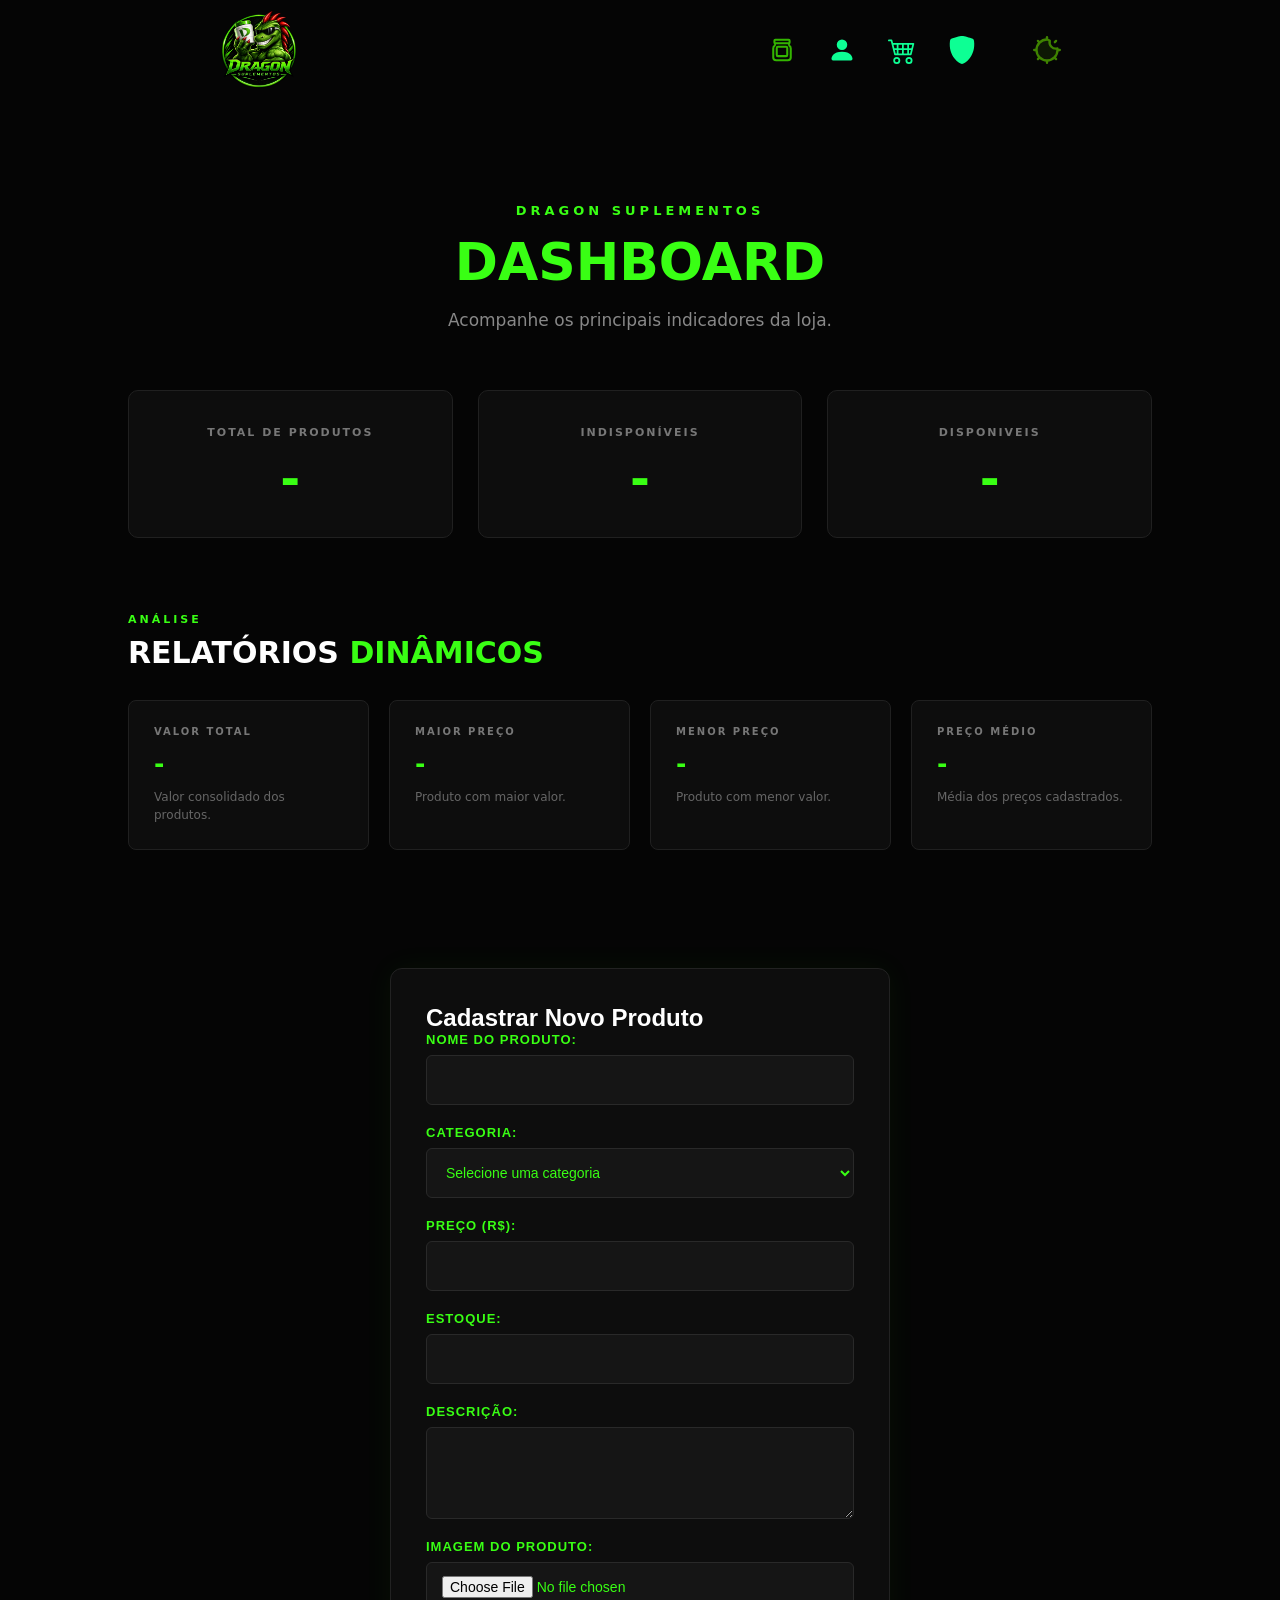
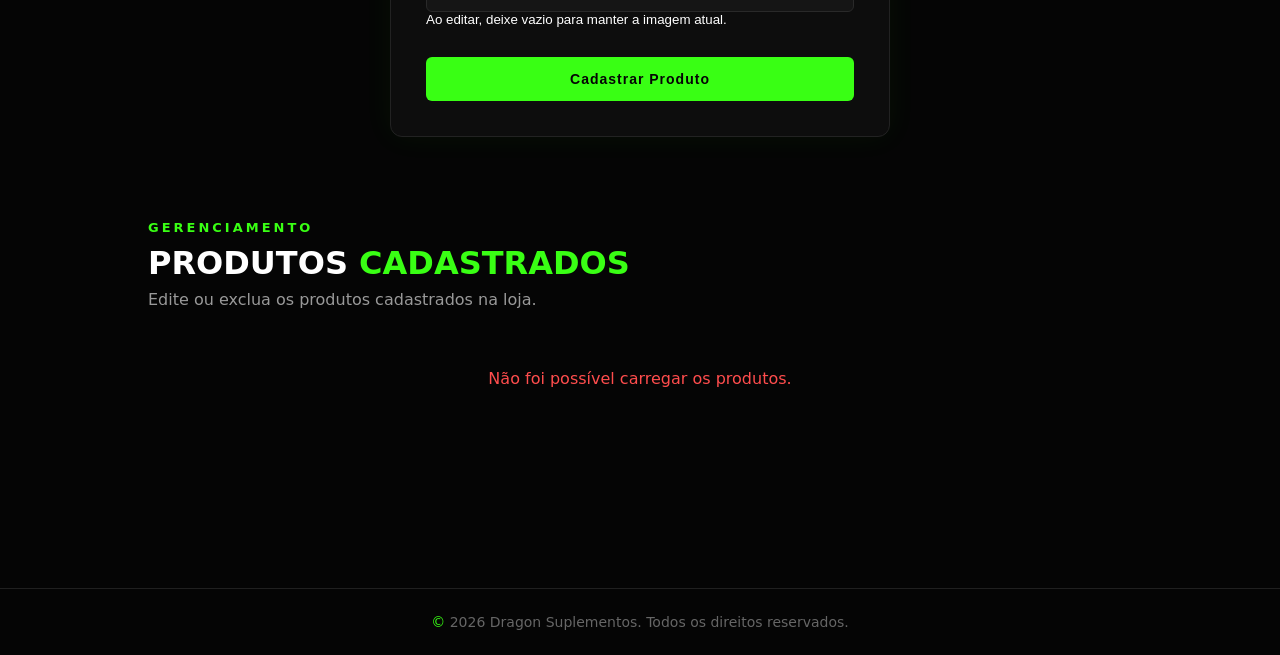
==== commit 8788394f: "Update admin.html" ====
--- a/pages/admin.html
+++ b/pages/admin.html
@@ -5,26 +5,15 @@
 
     <meta charset="UTF-8">
 
-    <meta
-        name="viewport"
-        content="width=device-width, initial-scale=1.0"
-    >
+    <meta name="viewport" content="width=device-width, initial-scale=1.0">
 
     <title>Admin</title>
 
-    <link
-        rel="stylesheet"
-        href="../css/style.css"
-    >
-
-    <link
-        rel="icon"
-        type="image/png"
-        href="../imgs/logo2.png"
-    >
+    <link rel="stylesheet" href="../css/style.css">
+
+    <link rel="icon" type="image/png" href="../imgs/logo2.png">
 
     <style>
-
         /* ==========================================
            PRODUTOS CADASTRADOS
         ========================================== */
@@ -114,8 +103,7 @@
 
             padding: 20px;
 
-            border: 1px solid
-                rgba(57, 255, 20, 0.15);
+            border: 1px solid rgba(57, 255, 20, 0.15);
 
             border-radius: 14px;
 
@@ -310,8 +298,7 @@
             color: #ff4d4d;
 
             border:
-                1px solid
-                rgba(255, 77, 77, 0.25) !important;
+                1px solid rgba(255, 77, 77, 0.25) !important;
 
         }
 
@@ -420,7 +407,6 @@
             }
 
         }
-
     </style>
 
 </head>
@@ -437,15 +423,9 @@
 
         <nav>
 
-            <a
-                class="logo"
-                href="../index.html"
-            >
-
-                <img
-                    src="../imgs/logo2.png"
-                    alt="Dragon Suplementos"
-                >
+            <a class="logo" href="../index.html">
+
+                <img src="../imgs/logo2.png" alt="Dragon Suplementos">
 
             </a>
 
@@ -464,34 +444,36 @@
             <ul class="nav-list">
 
 
+                <li id="navProdutos">
+                    <a href="../pages/produtos.html" title="Produtos">
+                        <img src="../imgs/product.svg" alt="Produtos">
+                    </a>
+                </li>
+
+
                 <li>
 
-                    <a
-                        href="produtos.html"
-                        title="Produtos"
-                    >
-
-                        <img
-                            src="../imgs/product.svg"
-                            alt="Produtos"
-                        >
+                    <a href="login-cadastro.html" title="Cadastro">
+
+                        <img src="../imgs/person-fill.svg" alt="Cadastro">
 
                     </a>
 
                 </li>
 
 
+                <li id="navCarrinho">
+                    <a href="../pages/carrinho.html" title="Carrinho">
+                        <img src="../imgs/cart4.svg" alt="Carrinho">
+                    </a>
+                </li>
+
+
                 <li>
 
-                    <a
-                        href="login-cadastro.html"
-                        title="Cadastro"
-                    >
-
-                        <img
-                            src="../imgs/person-fill.svg"
-                            alt="Cadastro"
-                        >
+                    <a href="admin.html" title="Admin">
+
+                        <img src="../imgs/shield-fill.svg" alt="Admin">
 
                     </a>
 
@@ -500,50 +482,9 @@
 
                 <li>
 
-                    <a
-                        href="carrinho.html"
-                        title="Carrinho"
-                    >
-
-                        <img
-                            src="../imgs/cart4.svg"
-                            alt="Carrinho"
-                        >
-
-                    </a>
-
-                </li>
-
-
-                <li>
-
-                    <a
-                        href="admin.html"
-                        title="Admin"
-                    >
-
-                        <img
-                            src="../imgs/shield-fill.svg"
-                            alt="Admin"
-                        >
-
-                    </a>
-
-                </li>
-
-
-                <li>
-
-                    <button
-                        class="theme-button"
-                        id="themeButton"
-                        title="Alterar tema"
-                    >
-
-                        <img
-                            src="../imgs/mudar tema.svg"
-                            alt="Alterar tema"
-                        >
+                    <button class="theme-button" id="themeButton" title="Alterar tema">
+
+                        <img src="../imgs/mudar tema.svg" alt="Alterar tema">
 
                     </button>
 
@@ -606,7 +547,7 @@
             <div class="dashboard-card">
 
                 <span class="dashboard-card-title">
-                    DISPONÍVEIS
+                    INDISPONÍVEIS
                 </span>
 
                 <strong id="produtosDisponiveis">
@@ -619,7 +560,7 @@
             <div class="dashboard-card">
 
                 <span class="dashboard-card-title">
-                    INDISPONÍVEIS
+                    DISPONIVEIS
                 </span>
 
                 <strong id="produtosIndisponiveis">
@@ -757,11 +698,7 @@
                         Nome do Produto:
                     </label>
 
-                    <input
-                        type="text"
-                        id="nome"
-                        required
-                    >
+                    <input type="text" id="nome" required>
 
                 </div>
 
@@ -773,10 +710,7 @@
                         Categoria:
                     </label>
 
-                    <select
-                        id="categoria"
-                        required
-                    >
+                    <select id="categoria" required>
 
                         <option value="">
                             Selecione uma categoria
@@ -810,13 +744,7 @@
                         Preço (R$):
                     </label>
 
-                    <input
-                        type="number"
-                        id="preco"
-                        step="0.01"
-                        min="0.01"
-                        required
-                    >
+                    <input type="number" id="preco" step="0.01" min="0.01" required>
 
                 </div>
 
@@ -828,13 +756,7 @@
                         Estoque:
                     </label>
 
-                    <input
-                        type="number"
-                        id="estoque"
-                        min="0"
-                        step="1"
-                        required
-                    >
+                    <input type="number" id="estoque" min="0" step="1" required>
 
                 </div>
 
@@ -846,11 +768,7 @@
                         Descrição:
                     </label>
 
-                    <textarea
-                        id="descricao"
-                        rows="4"
-                        required
-                    ></textarea>
+                    <textarea id="descricao" rows="4" required></textarea>
 
                 </div>
 
@@ -862,11 +780,7 @@
                         Imagem do Produto:
                     </label>
 
-                    <input
-                        type="file"
-                        id="imagem"
-                        accept="image/*"
-                    >
+                    <input type="file" id="imagem" accept="image/*">
 
                     <small>
                         Ao editar, deixe vazio para manter a imagem atual.
@@ -912,10 +826,7 @@
             </div>
 
 
-            <div
-                class="admin-products-list"
-                id="listaProdutosAdmin"
-            >
+            <div class="admin-products-list" id="listaProdutosAdmin">
 
                 <p class="admin-loading">
                     Carregando produtos...
--- a/css/style.css
+++ b/css/style.css
@@ -2099,36 +2099,32 @@
     color: #888;
 }
 
-/* ========================= */
-/* CARRINHO */
-/* ========================= */
+/* ==========================================
+   CARRINHO
+========================================== */
 
 .cart-page {
-    min-height: calc(100vh - 100px);
-    padding: 80px 8%;
-    background: #050505;
-}
-
-
-/* CABEÇALHO */
+    width: 100%;
+    padding: 80px 30px;
+}
 
 .cart-header {
-    max-width: 700px;
+    max-width: 1200px;
     margin: 0 auto 50px;
     text-align: center;
 }
 
 .cart-header span {
     color: #39FF14;
-    font-size: 12px;
-    font-weight: bold;
-    letter-spacing: 3px;
+    font-size: 14px;
+    font-weight: 700;
+    letter-spacing: 4px;
 }
 
 .cart-header h1 {
-    margin: 15px 0;
+    margin: 10px 0;
+    font-size: 48px;
     color: #fff;
-    font-size: 48px;
 }
 
 .cart-header h1 strong {
@@ -2136,24 +2132,29 @@
 }
 
 .cart-header p {
-    color: #888;
-    font-size: 16px;
-}
-
-
-/* CONTAINER */
+    color: #999;
+}
+
+
+/* ==========================================
+   CONTAINER
+========================================== */
 
 .cart-container {
     max-width: 1200px;
-    margin: 0 auto;
+    margin: auto;
 
     display: grid;
     grid-template-columns: 1fr 350px;
     gap: 30px;
-}
-
-
-/* PRODUTOS */
+
+    align-items: start;
+}
+
+
+/* ==========================================
+   PRODUTOS
+========================================== */
 
 .cart-products {
     display: flex;
@@ -2162,204 +2163,528 @@
 }
 
 
-/* ITEM DO CARRINHO */
+/* ==========================================
+   ITEM
+========================================== */
 
 .cart-item {
+    display: grid;
+
+    grid-template-columns:
+        120px
+        1fr
+        auto;
+
+    gap: 25px;
+
+    align-items: center;
+
+    padding: 20px;
+
+    background: #101010;
+
+    border: 1px solid #202020;
+
+    border-radius: 12px;
+}
+
+
+/* ==========================================
+   IMAGEM
+========================================== */
+
+.cart-item-image {
+    width: 120px;
+    height: 120px;
+
+    display: flex;
+    align-items: center;
+    justify-content: center;
+}
+
+.cart-item-image img {
+    width: 100%;
+    height: 100%;
+
+    object-fit: contain;
+}
+
+
+/* ==========================================
+   INFORMAÇÕES
+========================================== */
+
+.cart-item-info span {
+    color: #39FF14;
+
+    font-size: 12px;
+    font-weight: 700;
+
+    letter-spacing: 2px;
+}
+
+.cart-item-info h2 {
+    margin: 8px 0;
+
+    color: #fff;
+
+    font-size: 22px;
+}
+
+.cart-item-info p {
+    margin-bottom: 10px;
+
+    color: #888;
+
+    font-size: 14px;
+}
+
+.cart-item-info strong {
+    color: #39FF14;
+
+    font-size: 18px;
+}
+
+
+/* ==========================================
+   AÇÕES
+========================================== */
+
+.cart-item-actions {
+    display: flex;
+    flex-direction: column;
+
+    align-items: center;
+
+    gap: 15px;
+}
+
+
+/* ==========================================
+   QUANTIDADE
+========================================== */
+
+.cart-quantity {
+    display: flex;
+    align-items: center;
+
+    border: 1px solid #333;
+
+    border-radius: 6px;
+
+    overflow: hidden;
+}
+
+.cart-quantity button {
+    width: 35px;
+    height: 35px;
+
+    border: none;
+
+    background: #181818;
+
+    color: #39FF14;
+
+    font-size: 20px;
+
+    cursor: pointer;
+}
+
+.cart-quantity button:hover {
+    background: #39FF14;
+    color: #000;
+}
+
+.cart-quantity span {
+    width: 35px;
+
+    text-align: center;
+
+    color: #fff;
+
+    font-weight: 700;
+}
+
+
+/* ==========================================
+   SUBTOTAL
+========================================== */
+
+.cart-item-subtotal {
+    color: #fff;
+
+    font-size: 16px;
+}
+
+
+/* ==========================================
+   REMOVER
+========================================== */
+
+.remove-item {
+    border: none;
+
+    background: transparent;
+
+    color: #888;
+
+    font-size: 11px;
+
+    cursor: pointer;
+}
+
+.remove-item:hover {
+    color: #ff4444;
+}
+
+
+/* ==========================================
+   RESUMO
+========================================== */
+
+.cart-summary {
+    padding: 25px;
+
+    background: #101010;
+
+    border: 1px solid #202020;
+
+    border-radius: 12px;
+}
+
+.cart-summary h2 {
+    margin-bottom: 25px;
+
+    color: #fff;
+
+    font-size: 18px;
+}
+
+.summary-line,
+.summary-total {
+    display: flex;
+
+    justify-content: space-between;
+
+    margin-bottom: 18px;
+
+    color: #999;
+}
+
+.summary-line strong {
+    color: #fff;
+}
+
+.free-shipping {
+    color: #39FF14 !important;
+}
+
+.summary-divider {
+    height: 1px;
+
+    margin: 20px 0;
+
+    background: #292929;
+}
+
+.summary-total {
+    color: #fff;
+
+    font-size: 20px;
+}
+
+.summary-total strong {
+    color: #39FF14;
+}
+
+
+/* ==========================================
+   BOTÃO FINALIZAR
+========================================== */
+
+.checkout-button {
+    width: 100%;
+
+    padding: 15px;
+
+    border: none;
+
+    border-radius: 6px;
+
+    background: #39FF14;
+
+    color: #000;
+
+    font-weight: 900;
+
+    cursor: pointer;
+}
+
+.checkout-button:hover {
+    opacity: 0.85;
+}
+
+
+/* ==========================================
+   CONTINUAR COMPRANDO
+========================================== */
+
+.continue-shopping {
+    display: block;
+
+    margin-top: 18px;
+
+    text-align: center;
+
+    color: #888;
+
+    font-size: 13px;
+}
+
+.continue-shopping:hover {
+    color: #39FF14;
+}
+
+
+/* ==========================================
+   CARRINHO VAZIO
+========================================== */
+
+.cart-empty {
+    padding: 60px 20px;
+
+    text-align: center;
+
+    background: #101010;
+
+    border: 1px solid #202020;
+
+    border-radius: 12px;
+}
+
+.cart-empty h2 {
+    color: #fff;
+
+    margin-bottom: 10px;
+}
+
+.cart-empty p {
+    color: #888;
+
+    margin-bottom: 25px;
+}
+
+.cart-empty a {
+    display: inline-block;
+
+    padding: 12px 20px;
+
+    background: #39FF14;
+
+    color: #000;
+
+    border-radius: 6px;
+
+    font-weight: 800;
+}
+
+
+/* ==========================================
+   RESPONSIVO
+========================================== */
+
+@media (max-width: 900px) {
+
+    .cart-container {
+        grid-template-columns: 1fr;
+    }
+
+    .cart-summary {
+        width: 100%;
+    }
+
+}
+
+
+@media (max-width: 600px) {
+
+    .cart-page {
+        padding: 50px 15px;
+    }
+
+    .cart-header h1 {
+        font-size: 36px;
+    }
+
+    .cart-item {
+        grid-template-columns: 80px 1fr;
+    }
+
+    .cart-item-image {
+        width: 80px;
+        height: 80px;
+    }
+
+    .cart-item-actions {
+        grid-column: 1 / -1;
+
+        flex-direction: row;
+
+        justify-content: space-between;
+    }
+
+}
+
+/* ==========================================
+   CONTADOR DO MENU
+========================================== */
+
+.nav-notification {
+    position: absolute;
+
+    top: -8px;
+    right: -12px;
+
+    min-width: 18px;
+    height: 18px;
+
+    display: flex;
+    align-items: center;
+    justify-content: center;
+
+    padding: 0 4px;
+
+    background: #39FF14;
+    color: #050505;
+
+    border-radius: 50%;
+
+    font-size: 11px;
+    font-weight: 900;
+
+    line-height: 1;
+
+    z-index: 9999;
+}
+
+/* ==========================================
+   LOGIN / CADASTRO
+========================================== */
+
+.register-divider {
+
+    width: 100%;
+    max-width: 700px;
+
+    margin: 20px auto 10px;
+
     display: flex;
     align-items: center;
     gap: 20px;
 
-    padding: 20px;
-
-    background: #0d0d0d;
+    color: #777;
+
+    font-size: 12px;
+    font-weight: 700;
+
+    letter-spacing: 2px;
+
+    text-align: center;
+}
+
+
+.register-divider::before,
+.register-divider::after {
+
+    content: "";
+
+    flex: 1;
+
+    height: 1px;
+
+    background: rgba(255, 255, 255, 0.15);
+}
+
+
+.login-message-success {
+
+    color: #39FF14;
+
+}
+
+
+.login-message-error {
+
+    color: #ff4444;
+
+}
+
+
+.form-message {
+
+    margin: 10px 0;
+
+    font-size: 14px;
+
+    text-align: center;
+
+}
+
+
+/* ==========================================
+   RESUMO DO CARRINHO
+========================================== */
+
+.cart-summary {
+    background: #0b0b0b;
     border: 1px solid #222;
-    border-radius: 8px;
-}
-
-
-/* IMAGEM */
-
-.cart-item-image {
-    width: 110px;
-    height: 110px;
-
-    display: flex;
-    align-items: center;
-    justify-content: center;
-
-    background: #151515;
-    border-radius: 6px;
-    flex-shrink: 0;
-}
-
-.cart-item-image img {
-    width: 70px;
-    height: 70px;
-    object-fit: contain;
-}
-
-
-/* INFORMAÇÕES */
-
-.cart-item-info {
-    flex: 1;
-}
-
-.cart-item-info > span {
-    color: #39FF14;
-    font-size: 10px;
-    font-weight: bold;
-    letter-spacing: 2px;
-}
-
-.cart-item-info h2 {
-    margin: 7px 0;
+    border-radius: 12px;
+    padding: 25px;
+}
+
+.cart-summary h2 {
+    margin-bottom: 25px;
     color: #fff;
     font-size: 20px;
 }
 
-.cart-item-info p {
-    margin-bottom: 10px;
-    color: #777;
-    font-size: 13px;
-    line-height: 1.5;
-}
-
-.cart-item-info > strong {
-    color: #39FF14;
-    font-size: 17px;
-}
-
-
-/* AÇÕES */
-
-.cart-item-actions {
+.summary-line {
     display: flex;
-    flex-direction: column;
+    justify-content: space-between;
     align-items: center;
-    gap: 12px;
-}
-
-
-/* QUANTIDADE */
-
-.cart-quantity {
+    margin-bottom: 15px;
+}
+
+.summary-line span {
+    color: #aaa;
+}
+
+.summary-line strong {
+    color: #fff;
+}
+
+.free-shipping {
+    color: #39FF14 !important;
+}
+
+.summary-divider {
+    width: 100%;
+    height: 1px;
+    background: #252525;
+    margin: 20px 0;
+}
+
+.summary-total {
     display: flex;
+    justify-content: space-between;
     align-items: center;
-
-    border: 1px solid #333;
-    border-radius: 5px;
-    overflow: hidden;
-}
-
-.cart-quantity button {
-    width: 32px;
-    height: 32px;
-
-    border: none;
-    background: #151515;
-    color: #39FF14;
-
-    cursor: pointer;
-    font-size: 18px;
-}
-
-.cart-quantity button:hover {
-    background: #222;
-}
-
-.cart-quantity span {
-    width: 35px;
-
-    text-align: center;
-
-    color: #fff;
-    font-size: 14px;
-}
-
-
-/* REMOVER */
-
-.remove-item {
-    border: none;
-    background: none;
-
-    color: #777;
-
-    cursor: pointer;
-    font-size: 12px;
-}
-
-.remove-item:hover {
-    color: #ff4444;
-}
-
-
-/* ========================= */
-/* RESUMO */
-/* ========================= */
-
-.cart-summary {
-    height: fit-content;
-
-    padding: 25px;
-
-    background: #0d0d0d;
-    border: 1px solid #222;
-    border-radius: 8px;
-}
-
-.cart-summary h2 {
-    margin-bottom: 25px;
-
+    margin-bottom: 20px;
+}
+
+.summary-total span {
     color: #fff;
     font-size: 18px;
-}
-
-
-/* LINHAS */
-
-.summary-line,
-.summary-total {
-    display: flex;
-    align-items: center;
-    justify-content: space-between;
-
-    margin-bottom: 15px;
-}
-
-.summary-line span {
-    color: #888;
-}
-
-.summary-line strong {
-    color: #fff;
-}
-
-.free-shipping {
-    color: #39FF14 !important;
-}
-
-
-/* DIVISOR */
-
-.summary-divider {
-    height: 1px;
-    margin: 20px 0;
-
-    background: #222;
-}
-
-
-/* TOTAL */
-
-.summary-total {
-    margin-bottom: 25px;
-}
-
-.summary-total span {
-    color: #fff;
-    font-weight: bold;
+    font-weight: 700;
 }
 
 .summary-total strong {
@@ -2368,39 +2693,49 @@
 }
 
 
-/* BOTÃO FINALIZAR */
+/* ==========================================
+   BOTÃO FINALIZAR COMPRA
+========================================== */
 
 .checkout-button {
+    display: block;
     width: 100%;
-    padding: 13px;
+
+    padding: 15px 20px;
+
+    border: none;
+    border-radius: 8px;
 
     background: #39FF14;
-    color: #000;
-
-    border: none;
-    border-radius: 5px;
-
-    font-weight: bold;
+    color: #050505;
+
+    font-size: 14px;
+    font-weight: 900;
+
     cursor: pointer;
+
+    transition: 0.2s;
 }
 
 .checkout-button:hover {
-    background: #2edb10;
-}
-
-
-/* CONTINUAR COMPRANDO */
+    background: #2fe00f;
+    transform: translateY(-2px);
+    box-shadow: 0 0 15px rgba(57, 255, 20, 0.25);
+}
 
 .continue-shopping {
     display: block;
 
     margin-top: 15px;
 
-    color: #888;
     text-align: center;
 
-    font-size: 12px;
+    color: #aaa;
+
+    font-size: 14px;
     text-decoration: none;
+
+    transition: 0.2s;
 }
 
 .continue-shopping:hover {
@@ -2408,120 +2743,437 @@
 }
 
 
-/* ========================= */
-/* TEMA CLARO */
-/* ========================= */
-
-body.light-theme .cart-page {
-    background: #f5f5f5;
-}
-
-body.light-theme .cart-header h1 {
-    color: #111;
-}
-
-body.light-theme .cart-header p {
+/* ==========================================
+   MODAL
+========================================== */
+
+.checkout-modal {
+    position: fixed;
+    inset: 0;
+
+    display: none;
+
+    align-items: center;
+    justify-content: center;
+
+    padding: 20px;
+
+    background: rgba(0, 0, 0, 0.78);
+
+    z-index: 9999;
+}
+
+.checkout-modal.active {
+    display: flex;
+}
+
+
+/* ==========================================
+   CAIXA DO MODAL
+========================================== */
+
+.checkout-box {
+    position: relative;
+
+    width: 100%;
+    max-width: 500px;
+
+    padding: 35px;
+
+    background: #0b0b0b;
+
+    border: 1px solid rgba(57, 255, 20, 0.35);
+
+    border-radius: 14px;
+
+    box-shadow: 0 0 30px rgba(57, 255, 20, 0.12);
+
+    animation: checkoutEntrada 0.25s ease;
+}
+
+@keyframes checkoutEntrada {
+
+    from {
+        opacity: 0;
+        transform: translateY(20px) scale(0.97);
+    }
+
+    to {
+        opacity: 1;
+        transform: translateY(0) scale(1);
+    }
+
+}
+
+
+/* ==========================================
+   BOTÃO FECHAR
+========================================== */
+
+.checkout-close {
+    position: absolute;
+
+    top: 10px;
+    right: 15px;
+
+    width: 35px;
+    height: 35px;
+
+    border: none;
+    background: transparent;
+
+    color: #aaa;
+
+    font-size: 28px;
+    line-height: 1;
+
+    cursor: pointer;
+
+    transition: 0.2s;
+}
+
+.checkout-close:hover {
+    color: #39FF14;
+    transform: scale(1.1);
+}
+
+
+/* ==========================================
+   TÍTULO DO MODAL
+========================================== */
+
+.checkout-box > span {
+    display: block;
+
+    margin-bottom: 8px;
+
+    color: #39FF14;
+
+    font-size: 12px;
+    font-weight: 700;
+
+    letter-spacing: 3px;
+}
+
+.checkout-box h2 {
+    margin: 0;
+
+    color: #fff;
+
+    font-size: 30px;
+}
+
+.checkout-box h2 strong {
+    color: #39FF14;
+}
+
+.checkout-description {
+    margin: 10px 0 25px;
+
+    color: #999;
+
+    font-size: 14px;
+    line-height: 1.5;
+}
+
+
+/* ==========================================
+   TOTAL DA COMPRA
+========================================== */
+
+.checkout-summary {
+    display: flex;
+
+    align-items: center;
+    justify-content: space-between;
+
+    padding: 16px;
+
+    margin-bottom: 22px;
+
+    background: #111;
+
+    border: 1px solid #222;
+
+    border-radius: 8px;
+}
+
+.checkout-summary span {
+    color: #aaa;
+    font-size: 14px;
+}
+
+.checkout-summary strong {
+    color: #39FF14;
+    font-size: 19px;
+}
+
+
+/* ==========================================
+   CAMPOS
+========================================== */
+
+.checkout-field {
+    margin-bottom: 18px;
+}
+
+.checkout-field label {
+    display: block;
+
+    margin-bottom: 7px;
+
+    color: #ddd;
+
+    font-size: 14px;
+    font-weight: 600;
+}
+
+.checkout-field input,
+.checkout-field select {
+    width: 100%;
+
+    box-sizing: border-box;
+
+    padding: 13px 14px;
+
+    background: #111;
+
+    border: 1px solid #292929;
+
+    border-radius: 7px;
+
+    color: #fff;
+
+    font-size: 14px;
+
+    outline: none;
+
+    transition: 0.2s;
+}
+
+.checkout-field input::placeholder {
     color: #666;
 }
 
-body.light-theme .cart-item,
+.checkout-field input:focus,
+.checkout-field select:focus {
+    border-color: #39FF14;
+
+    box-shadow: 0 0 8px rgba(57, 255, 20, 0.15);
+}
+
+.checkout-field select {
+    cursor: pointer;
+}
+
+
+/* ==========================================
+   ERRO
+========================================== */
+
+.checkout-error {
+    min-height: 18px;
+
+    margin: 0 0 10px;
+
+    color: #ff4444;
+
+    font-size: 13px;
+    font-weight: 600;
+}
+
+
+/* ==========================================
+   CONFIRMAR PEDIDO
+========================================== */
+
+.confirmar-compra {
+    display: block;
+
+    width: 100%;
+
+    padding: 14px;
+
+    border: none;
+    border-radius: 7px;
+
+    background: #39FF14;
+    color: #050505;
+
+    font-size: 14px;
+    font-weight: 900;
+
+    cursor: pointer;
+
+    transition: 0.2s;
+}
+
+.confirmar-compra:hover {
+    background: #2fe00f;
+
+    transform: translateY(-1px);
+
+    box-shadow: 0 0 15px rgba(57, 255, 20, 0.25);
+}
+
+.confirmar-compra:disabled {
+    opacity: 0.6;
+    cursor: not-allowed;
+    transform: none;
+}
+
+
+/* ==========================================
+   TEMA CLARO
+========================================== */
+
 body.light-theme .cart-summary {
     background: #fff;
     border-color: #ddd;
 }
 
-body.light-theme .cart-item-image {
-    background: #f1f1f1;
-}
-
-body.light-theme .cart-item-info h2 {
-    color: #111;
-}
-
-body.light-theme .cart-item-info p {
-    color: #666;
-}
-
-body.light-theme .cart-quantity {
-    border-color: #ddd;
-}
-
-body.light-theme .cart-quantity button {
-    background: #f5f5f5;
-}
-
-body.light-theme .cart-quantity span {
-    color: #111;
-}
-
 body.light-theme .cart-summary h2 {
     color: #111;
 }
 
+body.light-theme .summary-line span {
+    color: #555;
+}
+
 body.light-theme .summary-line strong {
     color: #222;
 }
 
+body.light-theme .summary-total span {
+    color: #111;
+}
+
 body.light-theme .summary-divider {
     background: #ddd;
 }
 
-body.light-theme .summary-total span {
+body.light-theme .checkout-box {
+    background: #fff;
+    border-color: rgba(57, 180, 20, 0.35);
+}
+
+body.light-theme .checkout-box h2 {
     color: #111;
 }
 
-
-/* ========================= */
-/* RESPONSIVO */
-/* ========================= */
-
-@media (max-width: 900px) {
-
-    .cart-container {
-        grid-template-columns: 1fr;
+body.light-theme .checkout-description {
+    color: #666;
+}
+
+body.light-theme .checkout-summary {
+    background: #f5f5f5;
+    border-color: #ddd;
+}
+
+body.light-theme .checkout-summary span {
+    color: #555;
+}
+
+body.light-theme .checkout-field label {
+    color: #222;
+}
+
+body.light-theme .checkout-field input,
+body.light-theme .checkout-field select {
+    background: #f7f7f7;
+    color: #111;
+    border-color: #ddd;
+}
+
+body.light-theme .checkout-field input::placeholder {
+    color: #999;
+}
+
+body.light-theme .checkout-close {
+    color: #555;
+}
+
+
+/* ==========================================
+   RESPONSIVO
+========================================== */
+
+@media (max-width: 600px) {
+
+    .checkout-box {
+        padding: 28px 22px;
     }
 
-    .cart-summary {
-        width: 100%;
-        box-sizing: border-box;
+    .checkout-box h2 {
+        font-size: 25px;
     }
-}
-
-
-@media (max-width: 600px) {
-
-    .cart-page {
-        padding: 60px 5%;
+
+    .checkout-summary {
+        flex-direction: column;
+        align-items: flex-start;
+        gap: 8px;
     }
 
-    .cart-header h1 {
-        font-size: 36px;
+}
+
+
+/* ==========================================
+   ANIMAÇÃO +1
+========================================== */
+
+.animacao-mais-um {
+
+    position: fixed;
+
+    top: 25px;
+
+    right: 25px;
+
+    color: #39FF14;
+
+    font-size: 28px;
+
+    font-weight: 900;
+
+    z-index: 99999;
+
+    pointer-events: none;
+
+    animation: subirMaisUm 1s ease-out forwards;
+
+}
+
+
+@keyframes subirMaisUm {
+
+    0% {
+
+        opacity: 0;
+
+        transform:
+            translateY(20px)
+            scale(0.8);
+
     }
 
-    .cart-item {
-        flex-wrap: wrap;
+    20% {
+
+        opacity: 1;
+
+        transform:
+            translateY(0)
+            scale(1);
+
     }
 
-    .cart-item-image {
-        width: 90px;
-        height: 90px;
+    100% {
+
+        opacity: 0;
+
+        transform:
+            translateY(-45px)
+            scale(1.1);
+
     }
 
-    .cart-item-image img {
-        width: 60px;
-        height: 60px;
-    }
-
-    .cart-item-info {
-        width: calc(100% - 110px);
-    }
-
-    .cart-item-actions {
-        width: 100%;
-        flex-direction: row;
-        justify-content: space-between;
-    }
-}
-
-
-
+}
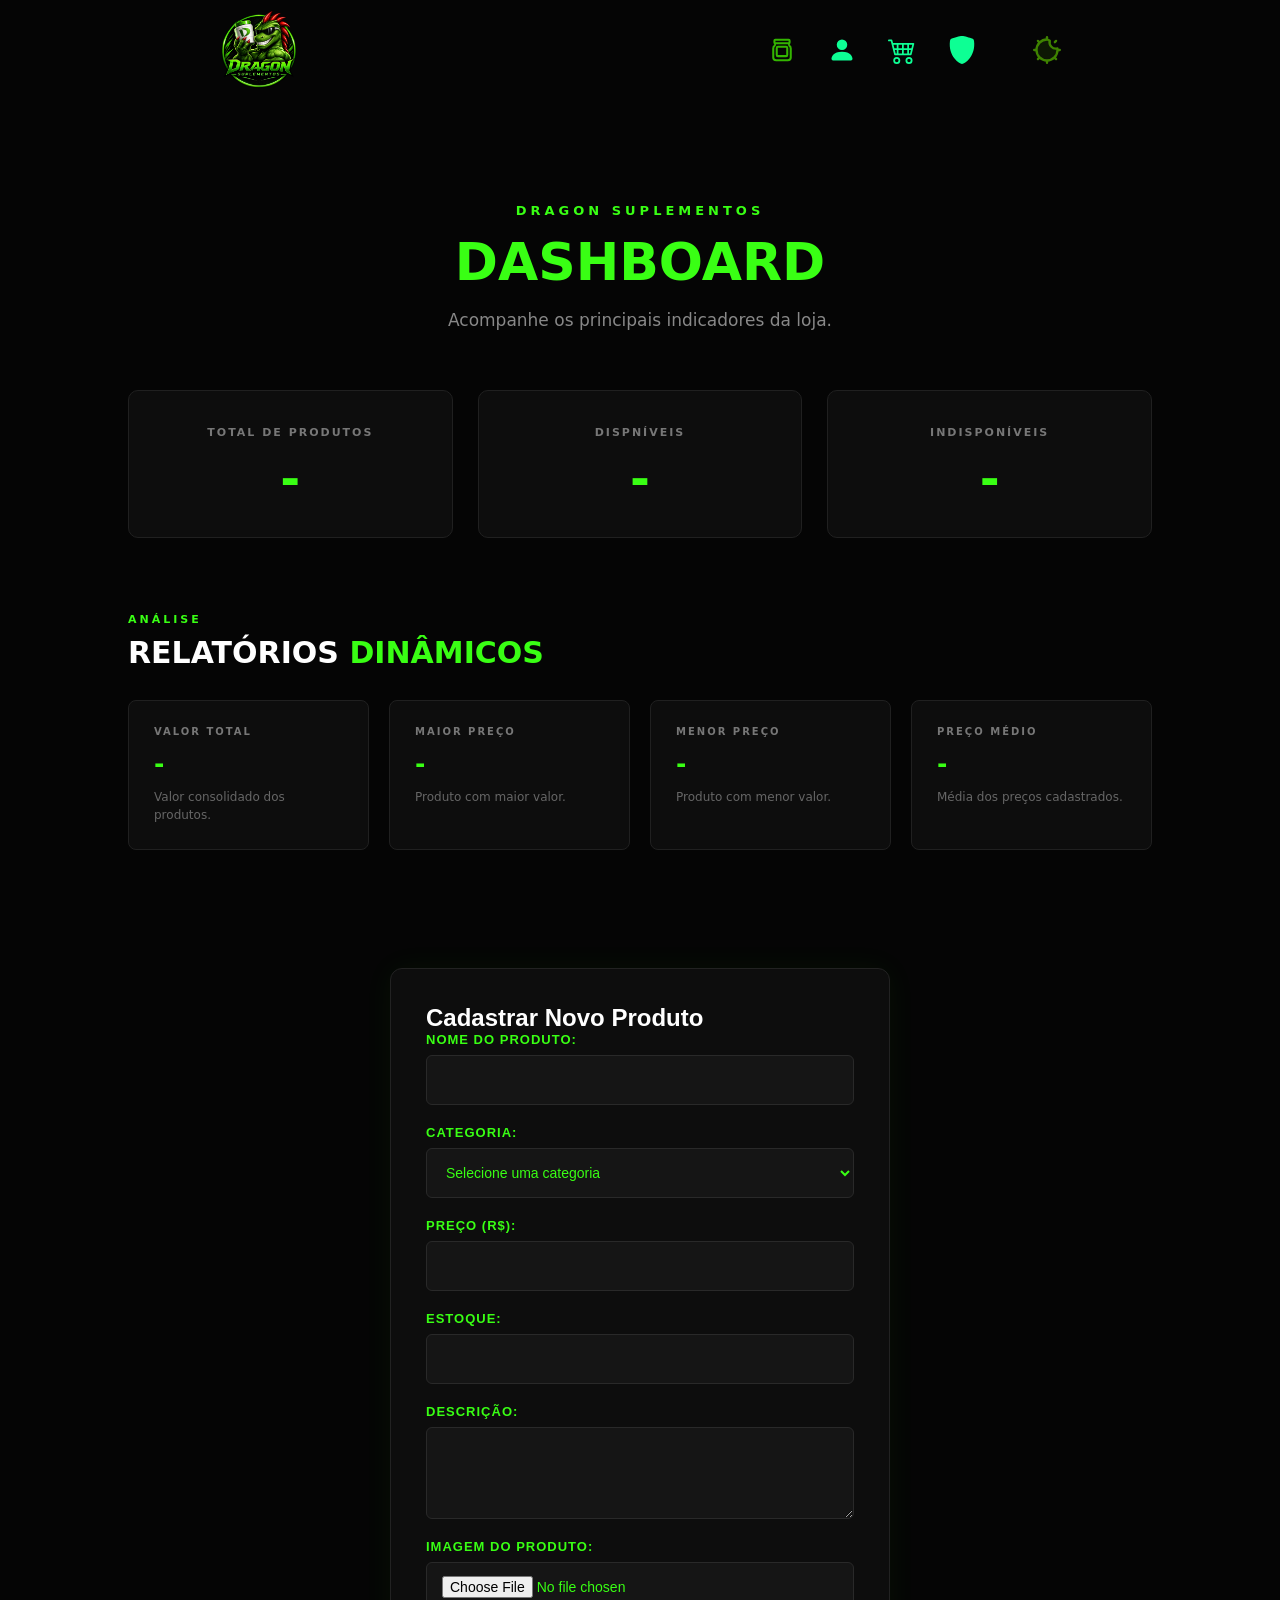
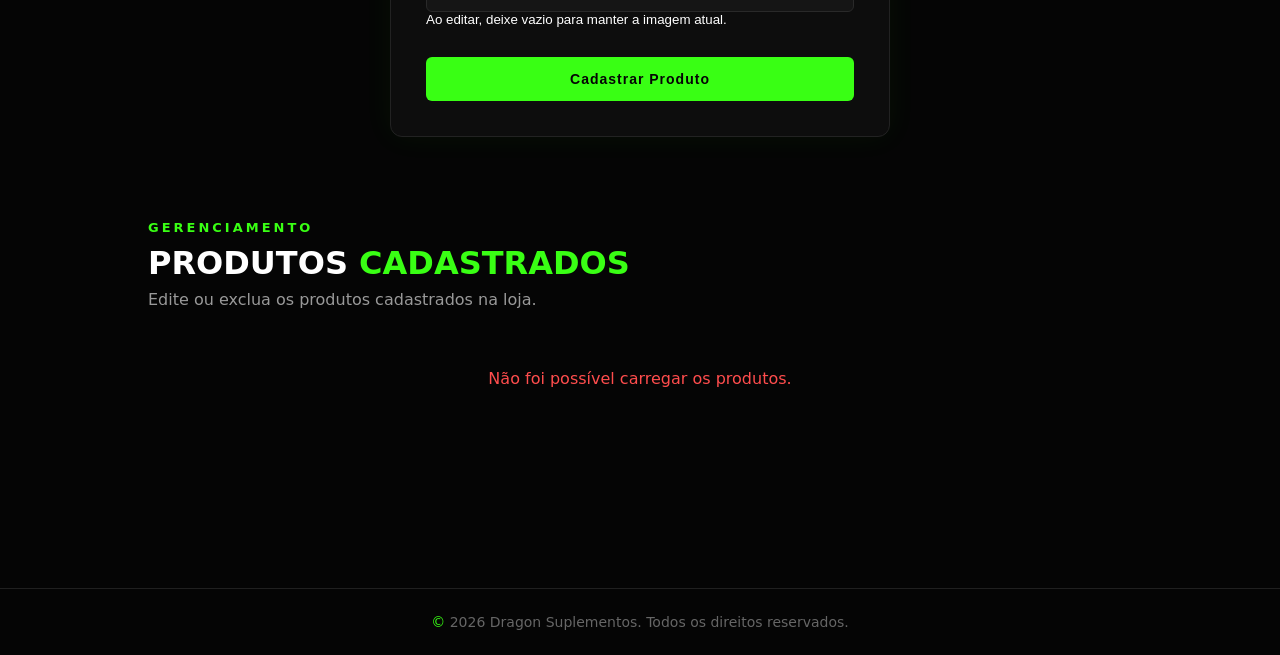
==== commit 50cdfeaa: "Correção ADMIN" ====
--- a/pages/admin.html
+++ b/pages/admin.html
@@ -482,11 +482,14 @@
 
                 <li>
 
-                    <button class="theme-button" id="themeButton" title="Alterar tema">
-
-                        <img src="../imgs/mudar tema.svg" alt="Alterar tema">
-
-                    </button>
+                    <button
+                    class="theme-button"
+                    id="themeButton"
+                    title="Alterar tema"
+                    type="button"
+                >
+                    <img src="../imgs/mudar tema.svg" alt="Alterar tema">
+                </button>
 
                 </li>
 
@@ -547,7 +550,7 @@
             <div class="dashboard-card">
 
                 <span class="dashboard-card-title">
-                    INDISPONÍVEIS
+                    DISPNÍVEIS
                 </span>
 
                 <strong id="produtosDisponiveis">
@@ -560,7 +563,7 @@
             <div class="dashboard-card">
 
                 <span class="dashboard-card-title">
-                    DISPONIVEIS
+                    INDISPONÍVEIS
                 </span>
 
                 <strong id="produtosIndisponiveis">
--- a/css/style.css
+++ b/css/style.css
@@ -2488,6 +2488,118 @@
     font-weight: 800;
 }
 
+/* ==========================================
+   CARRINHO - MODO CLARO
+========================================== */
+
+body.light-theme .cart-page {
+    background: #f5f5f5;
+}
+
+body.light-theme .cart-header h1 {
+    color: #111;
+}
+
+body.light-theme .cart-header p {
+    color: #666;
+}
+
+body.light-theme .cart-container {
+    background: #fff;
+    border-color: #ddd;
+}
+
+body.light-theme .cart-products {
+    color: #111;
+}
+
+body.light-theme .cart-summary {
+    background: #fff;
+    border-color: #ddd;
+}
+
+body.light-theme .cart-summary h2 {
+    color: #111;
+}
+
+body.light-theme .summary-line span {
+    color: #555;
+}
+
+body.light-theme .summary-line strong {
+    color: #111;
+}
+
+body.light-theme .summary-total {
+    border-color: #ddd;
+}
+
+body.light-theme .summary-total span {
+    color: #111;
+}
+
+body.light-theme .summary-total strong {
+    color: #159900;
+}
+
+body.light-theme .continue-shopping {
+    color: #159900;
+}
+
+body.light-theme .checkout-modal {
+    background: rgba(0, 0, 0, 0.45);
+}
+
+body.light-theme .checkout-box {
+    background: #fff;
+    border-color: #ddd;
+    color: #111;
+}
+
+body.light-theme .checkout-box h2 {
+    color: #111;
+}
+
+body.light-theme .checkout-description {
+    color: #666;
+}
+
+body.light-theme .checkout-summary {
+    background: #f5f5f5;
+    border-color: #ddd;
+}
+
+body.light-theme .checkout-summary span {
+    color: #555;
+}
+
+body.light-theme .checkout-summary strong {
+    color: #159900;
+}
+
+body.light-theme .checkout-field label {
+    color: #222;
+}
+
+body.light-theme .checkout-field input,
+body.light-theme .checkout-field select {
+    background: #fff;
+    color: #111;
+    border-color: #ccc;
+}
+
+body.light-theme .checkout-field input::placeholder {
+    color: #999;
+}
+
+body.light-theme .checkout-close {
+    color: #111;
+}
+
+body.light-theme .checkout-error {
+    color: #d60000;
+}
+
 
 /* ==========================================
    RESPONSIVO
@@ -3176,4 +3288,351 @@
 
     }
 
-}+}
+
+
+/* ==========================================
+   ANIMAÇÃO DE BOAS-VINDAS
+========================================== */
+
+.welcome-overlay {
+
+    position: fixed;
+
+    inset: 0;
+
+    display: flex;
+
+    align-items: center;
+
+    justify-content: center;
+
+    background: rgba(0, 0, 0, 0.85);
+
+    z-index: 99999;
+
+    animation:
+        welcomeFadeIn 0.3s ease;
+
+}
+
+
+.welcome-box {
+
+    width: min(90%, 400px);
+
+    padding: 35px 25px;
+
+    text-align: center;
+
+    background: #101010;
+
+    border: 1px solid #39FF14;
+
+    border-radius: 15px;
+
+    box-shadow:
+        0 0 30px rgba(57, 255, 20, 0.25);
+
+    animation:
+        welcomeScale 0.4s ease;
+
+}
+
+
+.welcome-icon {
+
+    width: 60px;
+
+    height: 60px;
+
+    margin: 0 auto 15px;
+
+    display: flex;
+
+    align-items: center;
+
+    justify-content: center;
+
+    border-radius: 50%;
+
+    background: #39FF14;
+
+    color: #050505;
+
+    font-size: 32px;
+
+    font-weight: bold;
+
+}
+
+
+.welcome-box h2 {
+
+    margin: 0 0 10px;
+
+    color: #fff;
+
+    font-size: 28px;
+
+}
+
+
+.welcome-box p {
+
+    margin: 0 0 8px;
+
+    color: #ccc;
+
+    font-size: 17px;
+
+}
+
+
+.welcome-box p strong {
+
+    color: #39FF14;
+
+}
+
+
+.welcome-box span {
+
+    color: #888;
+
+    font-size: 14px;
+
+}
+
+
+.welcome-hidden {
+
+    opacity: 0;
+
+    transition: opacity 0.4s ease;
+
+}
+
+
+@keyframes welcomeFadeIn {
+
+    from {
+        opacity: 0;
+    }
+
+    to {
+        opacity: 1;
+    }
+
+}
+
+
+@keyframes welcomeScale {
+
+    from {
+
+        opacity: 0;
+
+        transform:
+            scale(0.85);
+
+    }
+
+    to {
+
+        opacity: 1;
+
+        transform:
+            scale(1);
+
+    }
+
+}
+
+
+/* ==========================================
+   FILTROS DE PRODUTOS
+========================================== */
+
+.products-filters {
+
+    max-width: 1200px;
+
+    margin: 0 auto 40px;
+
+    display: grid;
+
+    grid-template-columns:
+        1fr 260px;
+
+    gap: 15px;
+
+}
+
+
+/* ==========================================
+   INPUT E SELECT
+========================================== */
+
+.products-search input,
+.products-category select {
+
+    width: 100%;
+
+    box-sizing: border-box;
+
+    padding: 14px 16px;
+
+    border-radius: 8px;
+
+    border: 1px solid
+        rgba(57, 255, 20, 0.25);
+
+    background: #111;
+
+    color: #fff;
+
+    font-size: 15px;
+
+    outline: none;
+
+    transition: 0.2s;
+
+}
+
+
+.products-search input:focus,
+.products-category select:focus {
+
+    border-color: #39FF14;
+
+    box-shadow:
+        0 0 8px
+        rgba(57, 255, 20, 0.15);
+
+}
+
+
+.products-search input::placeholder {
+
+    color: #777;
+
+}
+
+
+.products-category select {
+
+    cursor: pointer;
+
+}
+
+
+.products-category select option {
+
+    background: #111;
+
+    color: #fff;
+
+}
+
+
+/* ==========================================
+   SEM RESULTADOS
+========================================== */
+
+.produtos-sem-resultado {
+
+    grid-column: 1 / -1;
+
+    width: 100%;
+
+    text-align: center;
+
+    padding: 40px 20px;
+
+    color: #888;
+
+}
+
+
+.produtos-carregando {
+
+    grid-column: 1 / -1;
+
+    width: 100%;
+
+    text-align: center;
+
+    padding: 40px 20px;
+
+    color: #888;
+
+}
+
+
+.produtos-erro {
+
+    grid-column: 1 / -1;
+
+    width: 100%;
+
+    text-align: center;
+
+    padding: 40px 20px;
+
+    color: #ff4d4d;
+
+}
+
+
+/* ==========================================
+   TEMA CLARO
+========================================== */
+
+body.light-theme
+.products-search input,
+
+body.light-theme
+.products-category select {
+
+    background: #fff;
+
+    color: #111;
+
+    border-color: #ccc;
+
+}
+
+
+body.light-theme
+.products-search input::placeholder {
+
+    color: #999;
+
+}
+
+
+body.light-theme
+.products-category select option {
+
+    background: #fff;
+
+    color: #111;
+
+}
+
+
+/* ==========================================
+   RESPONSIVO
+========================================== */
+
+@media (max-width: 700px) {
+
+    .products-filters {
+
+        grid-template-columns: 1fr;
+
+    }
+
+}
+
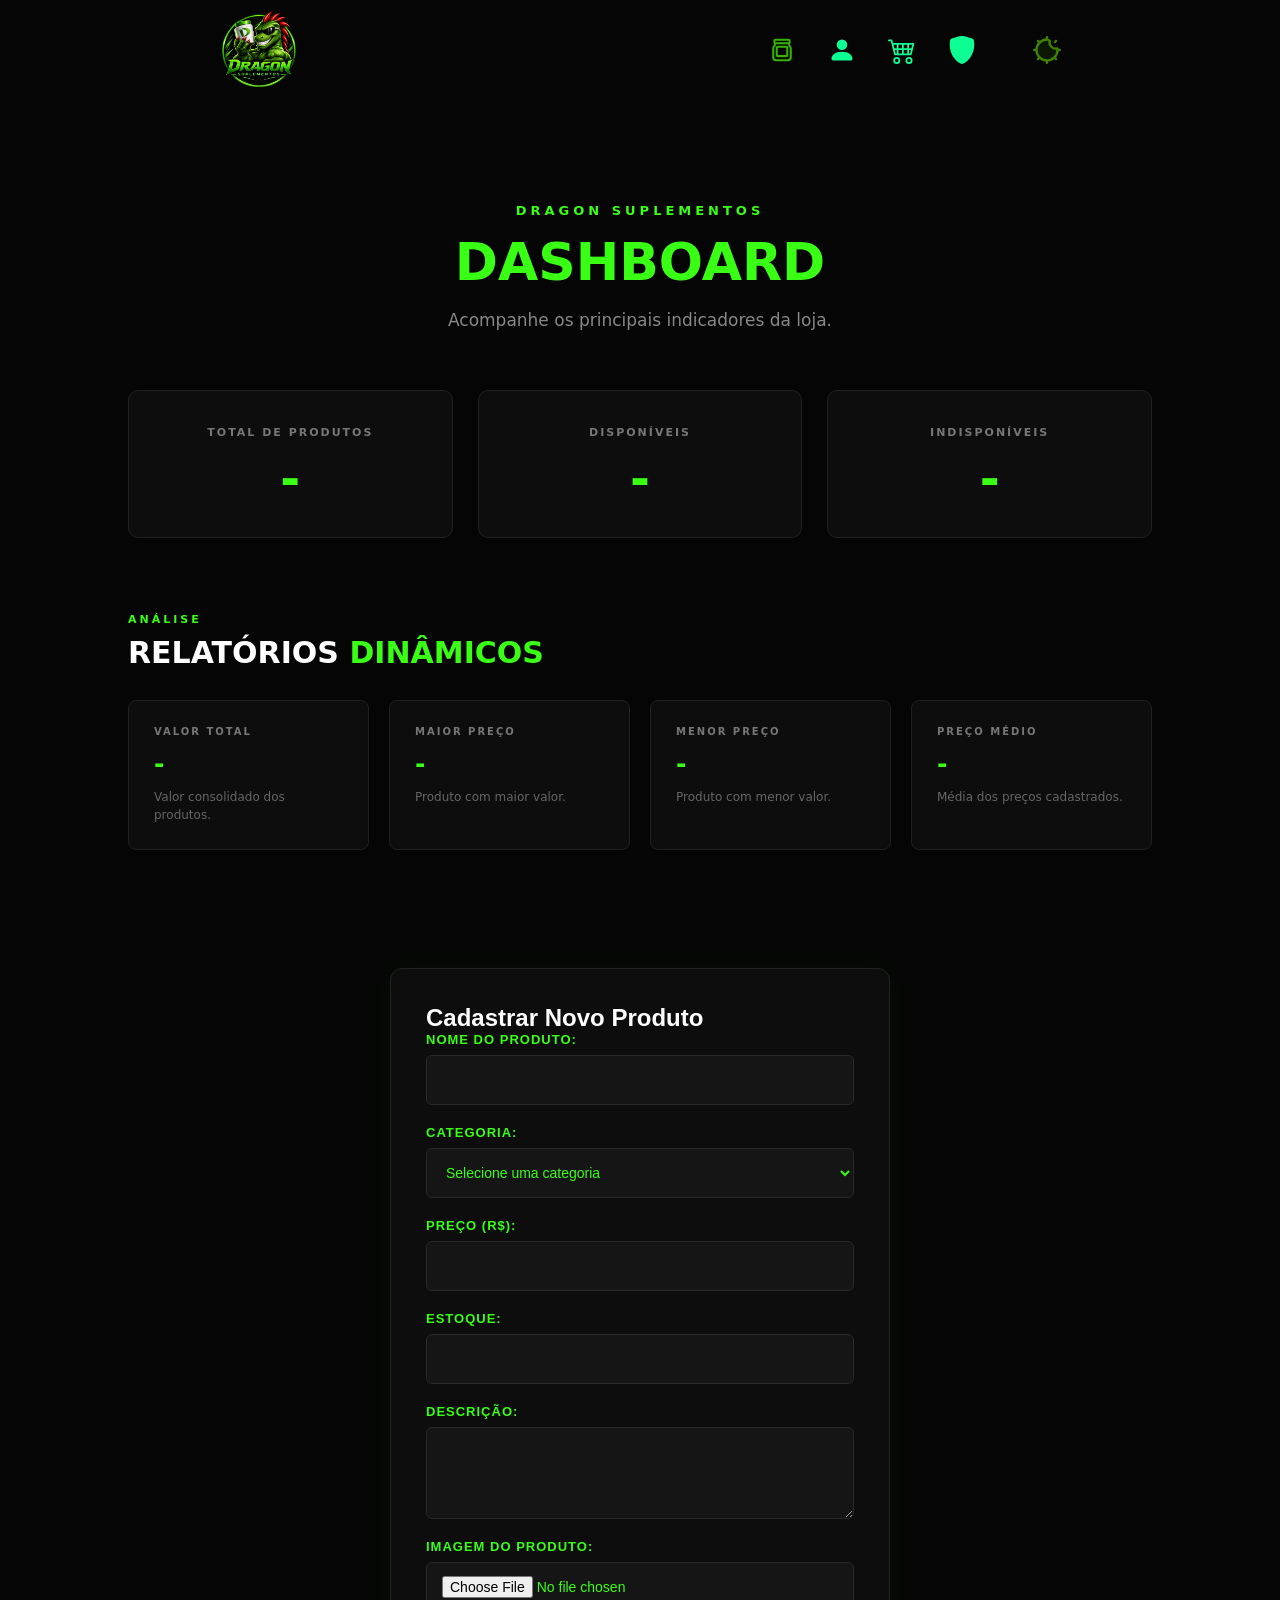
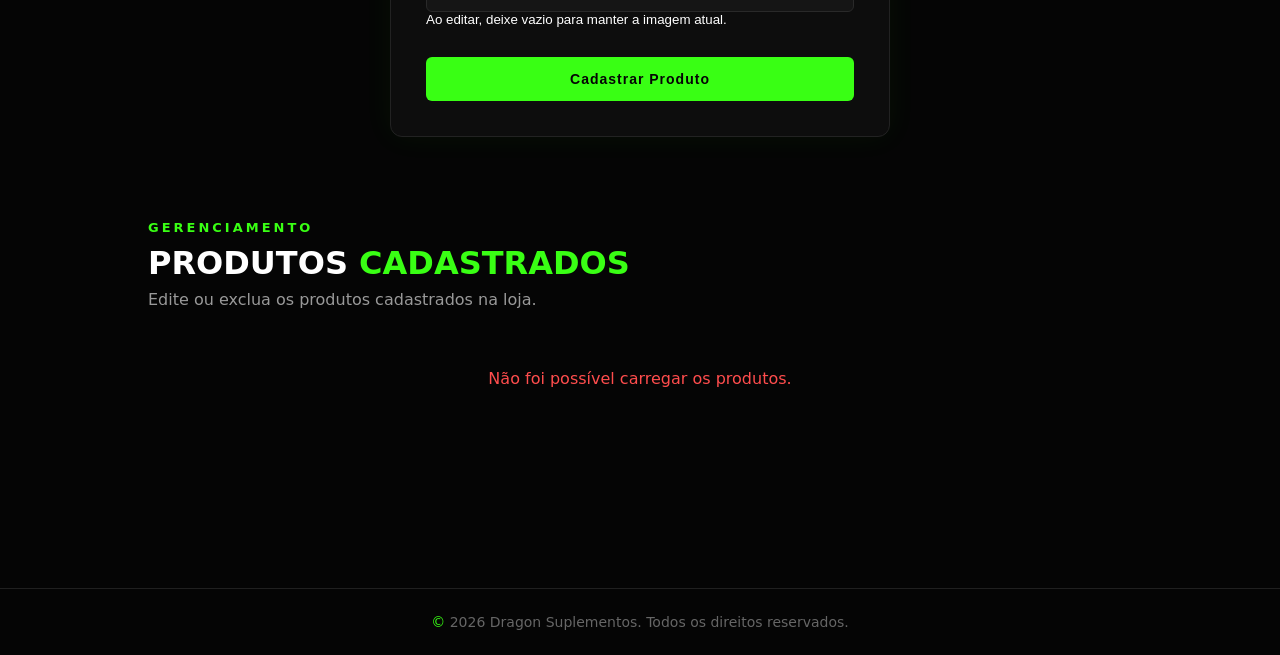
==== commit 700a77b7: "Update admin.html" ====
--- a/pages/admin.html
+++ b/pages/admin.html
@@ -550,7 +550,7 @@
             <div class="dashboard-card">
 
                 <span class="dashboard-card-title">
-                    DISPNÍVEIS
+                    DISPONÍVEIS
                 </span>
 
                 <strong id="produtosDisponiveis">
